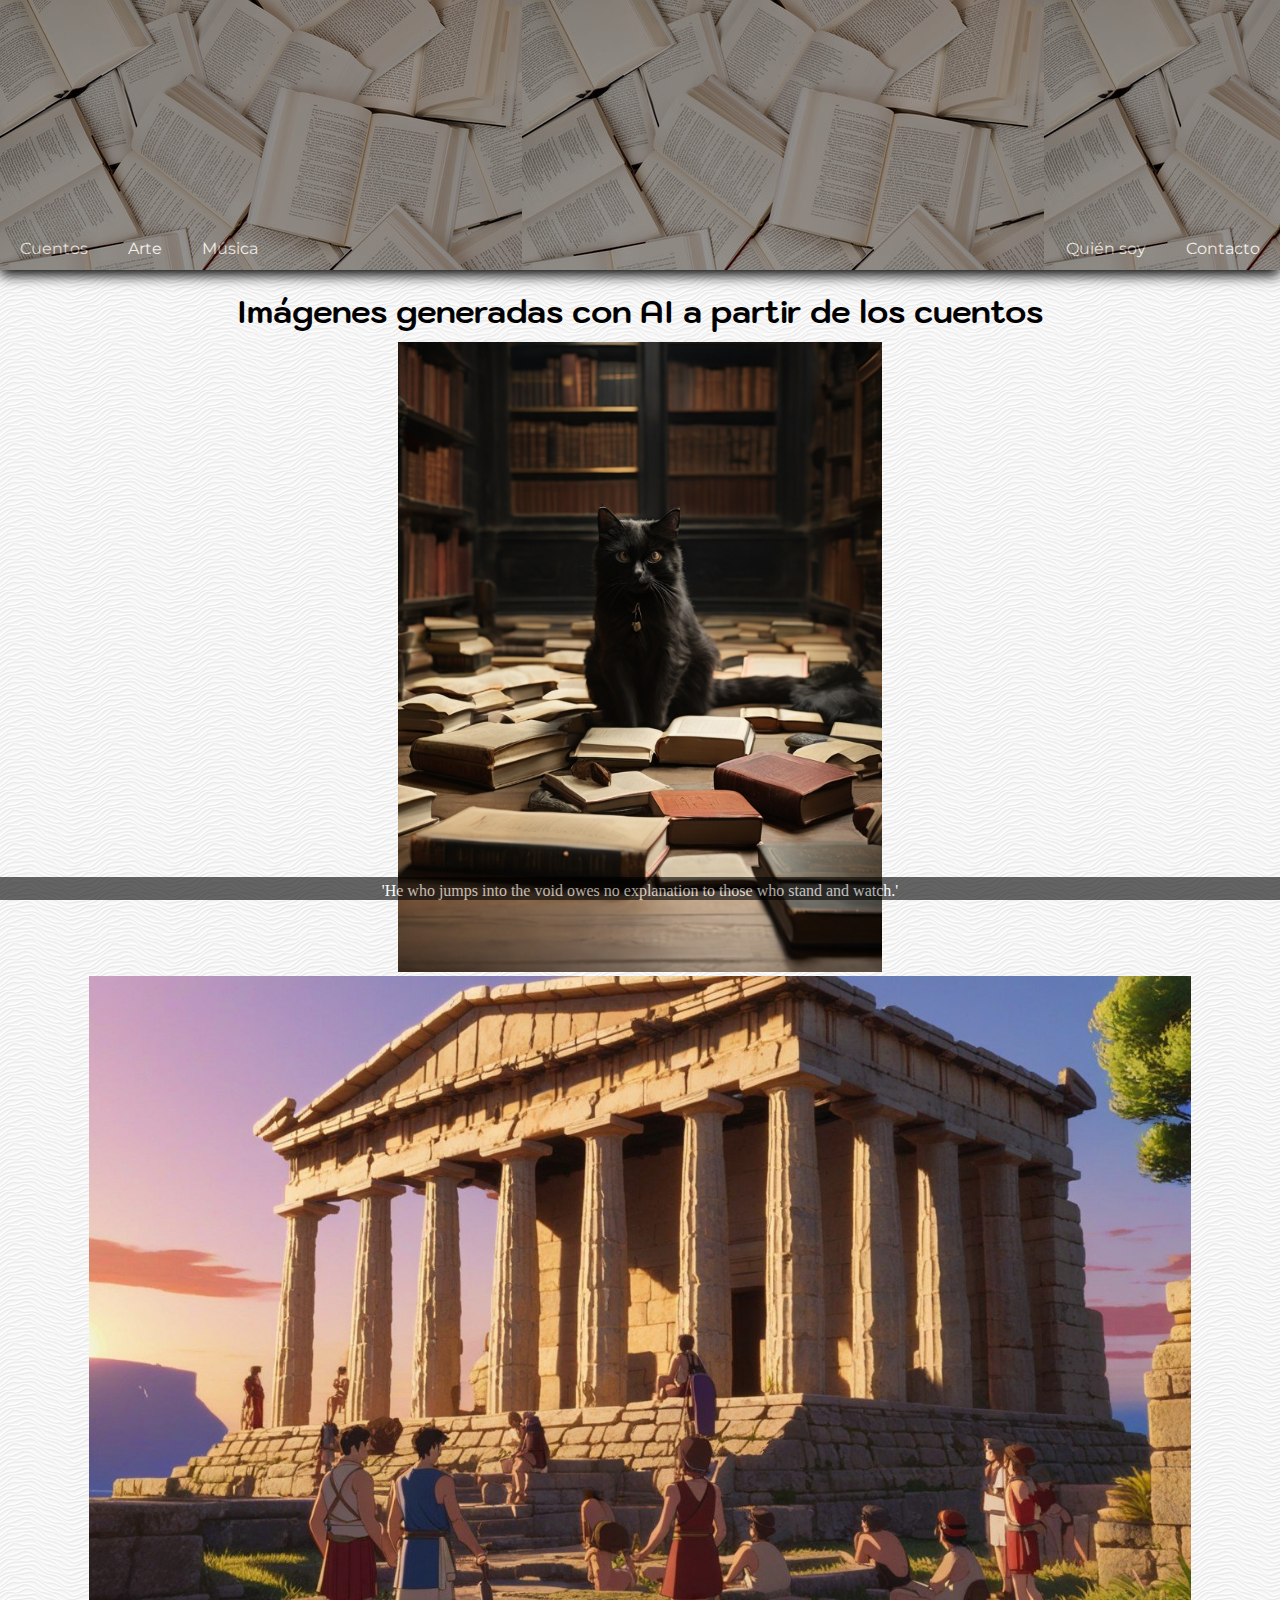
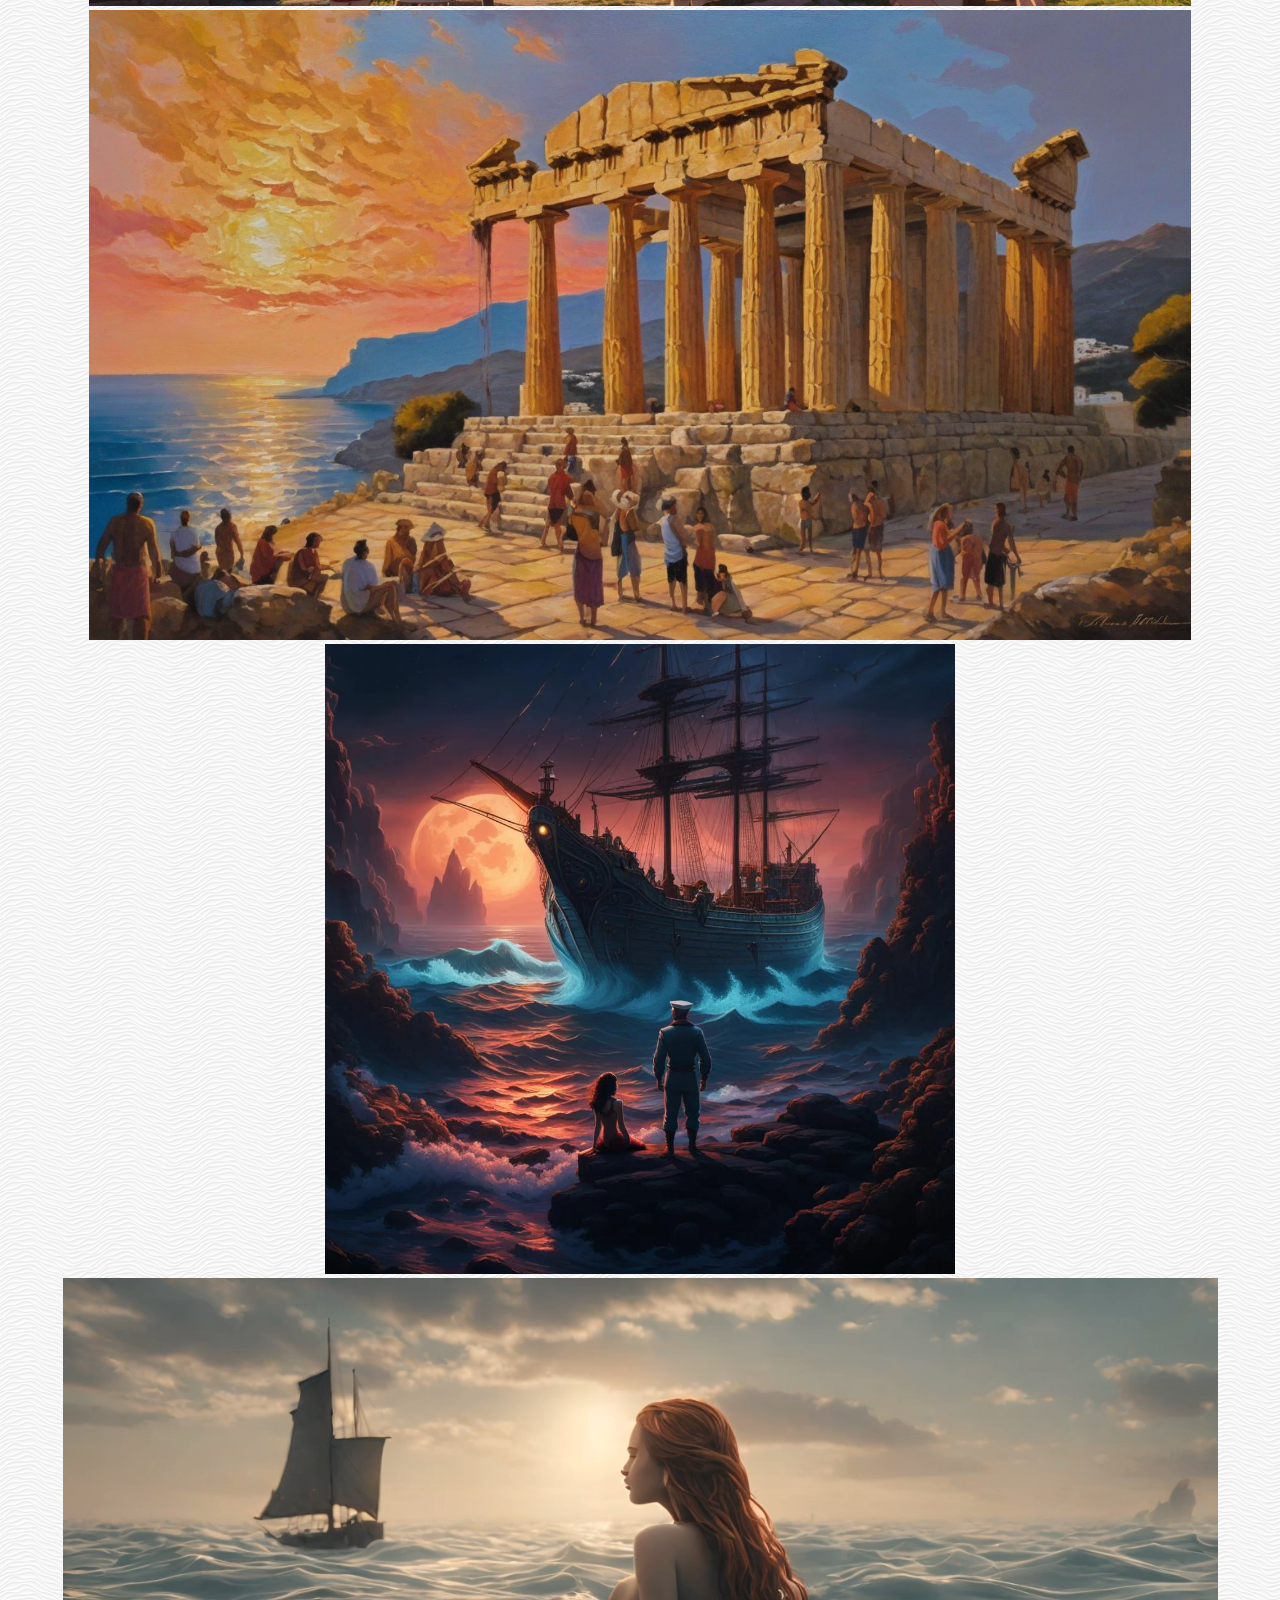
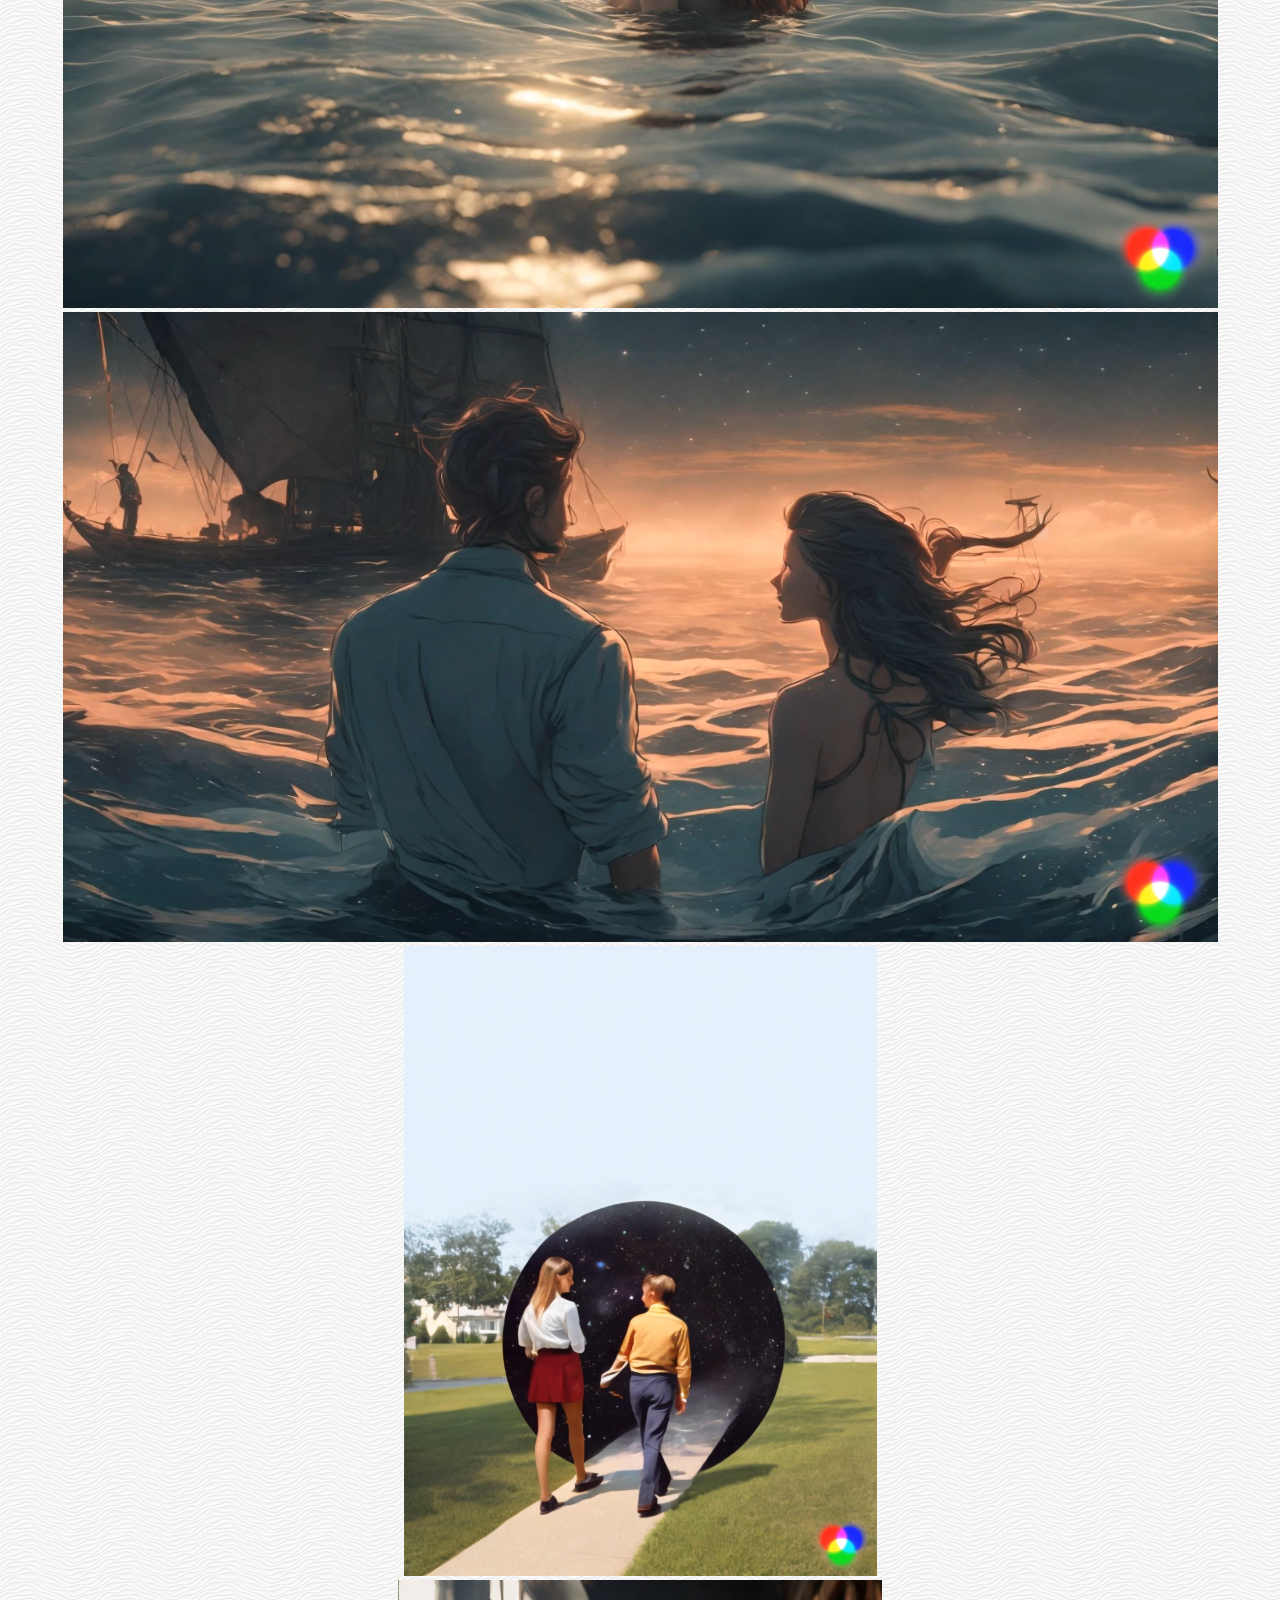
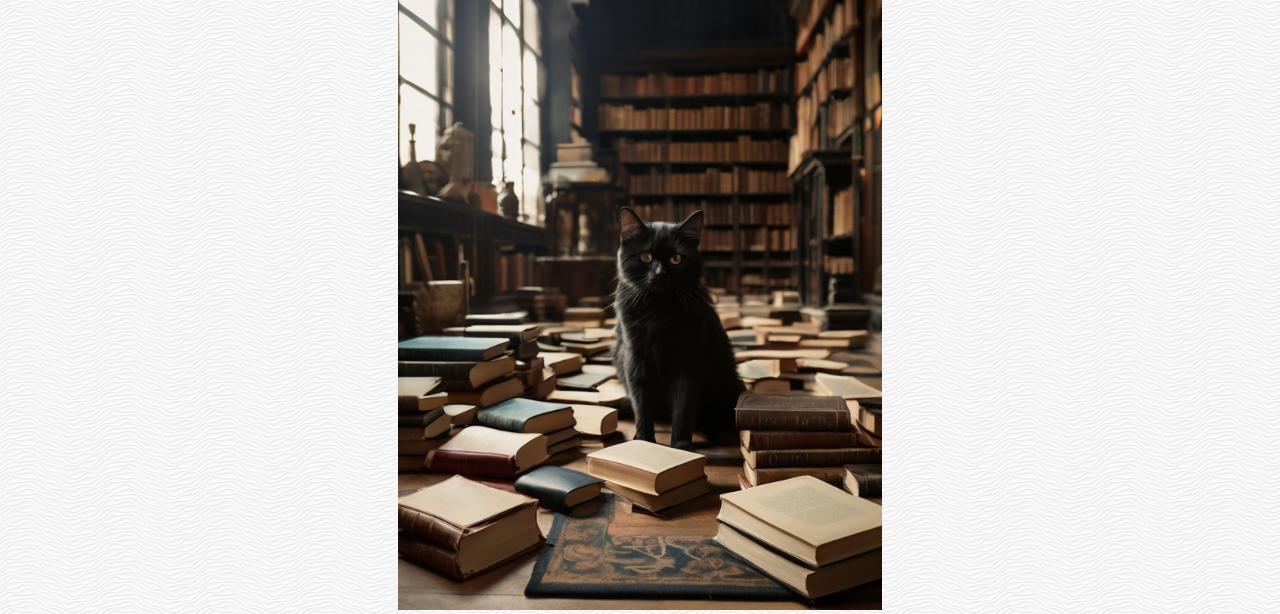
==== secciones/arte.html @ 5c6209a7 "realice correciones de la entrega pasada y sume una seccion al index" ====
<!DOCTYPE html>
<html lang="en">

<head>
    <meta charset="UTF-8">
    <meta name="viewport" content="width=device-width, initial-scale=1.0">
    <!-- Hoja de estilos css -->
    <link rel="stylesheet" href="../css/style.css">
    <title>Robert</title>
</head>

<body>
    <!-- encabezado que contiene una imagen -->
    <header class="header">
        <!-- menu de navegación -->
        <nav class="menu-navegacion">
            <div class="navizq">
                <ul>
                    <li><a href="../index.html">Cuentos</a></li>
                    <li><a href="./arte.html">Arte</a></li>
                    <li><a href="./musica.html">Música</a></li>
                </ul>
            </div>
            <div class="navder">
                <ul>
                    <li><a href="./quien-soy.html">Quién soy</a></li>
                    <li><a href="./contacto.html">Contacto</a></li>
                </ul>
            </div>
        </nav>
    </header>

    <main class="main-content-arte">
        <h1 class="titulo">Imágenes generadas con AI a partir de los cuentos</h1>
        <a href="../IMG/IA imagenes/1ciudadcualq.jpg" target="_blank">
            <img class="arte" src="../multimedia/IA imagenes/1ciudadcualq.jpg" alt="Gato entre libros">
        </a>
        <a href="../multimedia/IA imagenes/Babel (2).jpg" target="_blank">
            <img class="arte" src="../multimedia/IA imagenes/Babel (2).jpg" alt="">
        </a>
        <a href="../multimedia/IA imagenes/babel.jpg" target="_blank">
            <img class="arte" src="../multimedia/IA imagenes/babel.jpg" alt="">
        </a>
        <a href="../multimedia/IA imagenes/Rombos.jpg" target="_blank">
            <img class="arte" src="../multimedia/IA imagenes/Rombos.jpg" alt="">
        </a>
        <a href="../multimedia/IA imagenes/Rombos1.mp4" target="_blank">
            <video class="arte" autoplay loop src="../multimedia/IA imagenes/Rombos1.mp4" alt="">
        </a>
        <a href="../multimedia/IA imagenes/Rombos2.mp4" target="_blank">
            <video autoplay loop class="arte" src="../multimedia/IA imagenes/Rombos2.mp4" alt="">
        </a>
        <a href="../multimedia/IA imagenes/B.mp4" target="_blank">
            <video class="arte" autoplay loop src="../multimedia/IA imagenes/B.mp4" alt="">
        </a>
        <a href="../multimedia/IA imagenes/Una ciudad cualquiera.jpg" target="_blank">
            <img class="arte" src="../multimedia/IA imagenes/Una ciudad cualquiera.jpg" alt="">
        </a>
    </main>
    <!-- footer -->
    <footer class="footer">
        <p>'He who jumps into the void owes no explanation to those who stand and watch.'</p>
    </footer>
</body>

</html>
---- css/style.css ----
@import url("https://fonts.googleapis.com/css2?family=Kodchasan&display=swap");
@import url("https://fonts.googleapis.com/css2?family=Montserrat&family=Poiret+One&display=swap");
* {
  margin: 0;
  padding: 0; }

body {
  background-image: url(../multimedia/white-waves.jpg); }

.header {
  display: flex;
  background-image: url(../multimedia/libros.jpg);
  height: 270px;
  box-shadow: 0px 5px 13px 0px; }

.menu-navegacion {
  display: flex;
  width: 100%;
  flex-direction: row;
  justify-content: space-between;
  background-color: black;
  opacity: 0.4; }

.navizq {
  display: flex;
  align-items: flex-end; }

.navder {
  display: flex;
  align-items: flex-end; }

.navizq ul {
  display: flex;
  align-items: flex-end;
  margin: 0;
  padding: 0; }

.navder ul {
  display: flex;
  align-items: flex-end;
  margin: 0;
  padding: 0; }

li {
  list-style-type: none;
  padding: 10px 20px; }

li:after {
  content: "";
  display: block;
  margin: auto;
  height: 2px;
  width: 0px;
  transition: all .8s; }

li:hover:after {
  background-image: url(../multimedia/white-waves.jpg);
  width: 100%; }

li a {
  font-family: 'Montserrat', sans-serif;
  text-decoration: none;
  color: white; }

.link {
  display: inline-block;
  position: relative;
  width: 100%;
  text-align: right;
  font-family: 'Montserrat', sans-serif;
  font-size: 20px;
  text-decoration: none;
  color: black;
  margin: 10px 5px 0px 0px;
  text-align: center; }

.link:after {
  content: "";
  display: block;
  margin: auto;
  height: 2px;
  width: 0px;
  transition: all .8s; }

.link:hover:after {
  width: 39%;
  background: #333; }

.main-content {
  display: flex;
  margin-top: 15px;
  margin-bottom: 15px;
  width: 100%;
  height: 300px; }

.main-content section {
  display: flex;
  flex-direction: column;
  align-items: center;
  margin: 30px 20px;
  width: 40%;
  height: 40vh;
  color: black;
  border-radius: 20px;
  box-shadow: 0 1px 3px 3px rgba(206, 209, 224, 0.25);
  transition: box-shadow 0.3s ease; }

.main-content section:hover {
  box-shadow: 0 10px 40px 20px rgba(206, 209, 224, 0.4); }

h1,
h2,
h3,
h4 {
  margin-top: 5px;
  margin-bottom: 10px;
  font-family: 'Kodchasan', sans-serif; }

.main-content section p {
  margin-top: 5px;
  color: black;
  padding: 10px;
  font-size: 13px;
  font-family: 'Montserrat', sans-serif;
  text-indent: 5px; }

@media (max-width: 1479px) {
  .main-content section p {
    font-size: 16px; } }

@media (max-width: 1300px) {
  .main-content section p {
    font-size: 13px; } }

@media (max-width: 839px) {
  li a {
    padding: 10px; }
  .main-content {
    flex-wrap: wrap;
    justify-content: center; }
  .main-content section {
    width: 100vw;
    height: 50vh; }
  .main-content section p {
    font-size: 20px; } }

@media (max-width: 630px) {
  .menu-navegacion {
    height: 80px;
    flex-direction: column;
    align-items: center; }
  .main-content {
    margin-bottom: 50px; }
  .main-content section {
    margin-top: 50px; }
  .main-content section p {
    height: 80vh;
    font-size: 16px; }
  .main-content section a {
    margin-bottom: 50px; } }

.main-content-arte {
  display: flex;
  margin-top: 15px;
  margin-bottom: 15px;
  width: 100%;
  height: 300px;
  flex-direction: column;
  align-items: center; }

.arte {
  height: 70vh; }

@media (max-width: 1039px) {
  h1 {
    font-size: 18px; }
  .main-content-arte .arte {
    height: 500px;
    overflow: hidden; } }

@media (max-width: 913px) {
  .main-content-arte .arte {
    height: 400px; } }

@media (max-width: 732px) {
  .main-content-arte .titulo {
    font-size: 13px; }
  .main-content-arte .arte {
    height: 300px;
    overflow: hidden; } }

@media (max-width: 630px) {
  .main-content-arte .arte {
    height: 270px;
    overflow: hidden; } }

@media (max-width: 500px) {
  .main-content-arte .arte {
    height: 230px;
    overflow: auto; } }

.main-musica {
  display: flex;
  width: 100%;
  align-items: center; }

.pmusica {
  color: black;
  padding: 10px;
  font-size: 18px;
  font-family: 'Montserrat', sans-serif;
  text-indent: 5px;
  text-align: center;
  width: 40%; }

.main-qs {
  display: flex; }

.main-qs .col .descripcion {
  color: black;
  padding: 10px;
  font-size: 22px;
  font-family: 'Montserrat', sans-serif;
  text-indent: 5px;
  margin-top: 60px;
  text-align: center; }

.main-qs .col .imgqs {
  height: 350px; }

.main-contacto {
  display: flex;
  flex-direction: row;
  justify-content: space-around; }

form {
  margin-top: 40px;
  width: 60%;
  text-align: center; }

.p-contacto {
  width: 40%;
  margin-top: 69px; }

.footer {
  margin-top: 10px;
  background-color: black;
  opacity: 0.6;
  color: white;
  position: fixed;
  bottom: 0;
  width: 100%; }

.footer p {
  text-align: center;
  padding-top: 5px;
  margin-bottom: 0; }
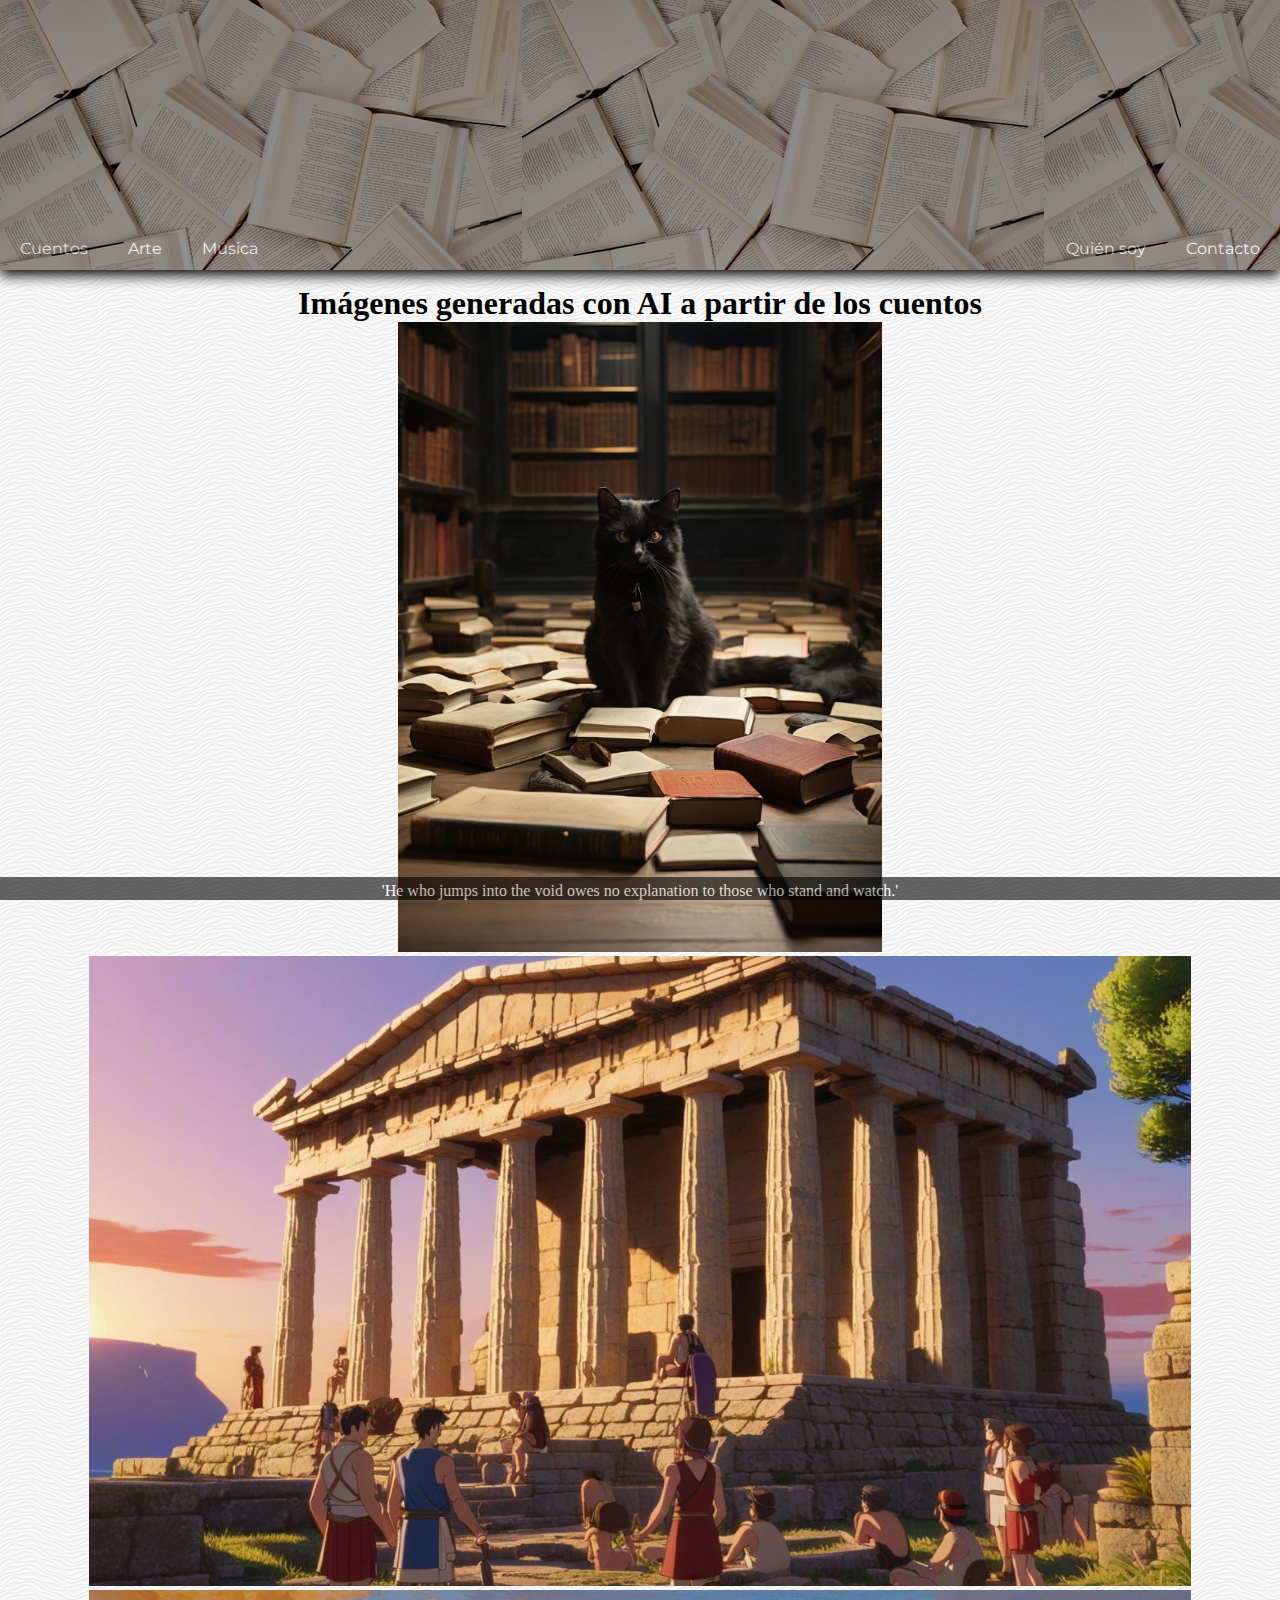
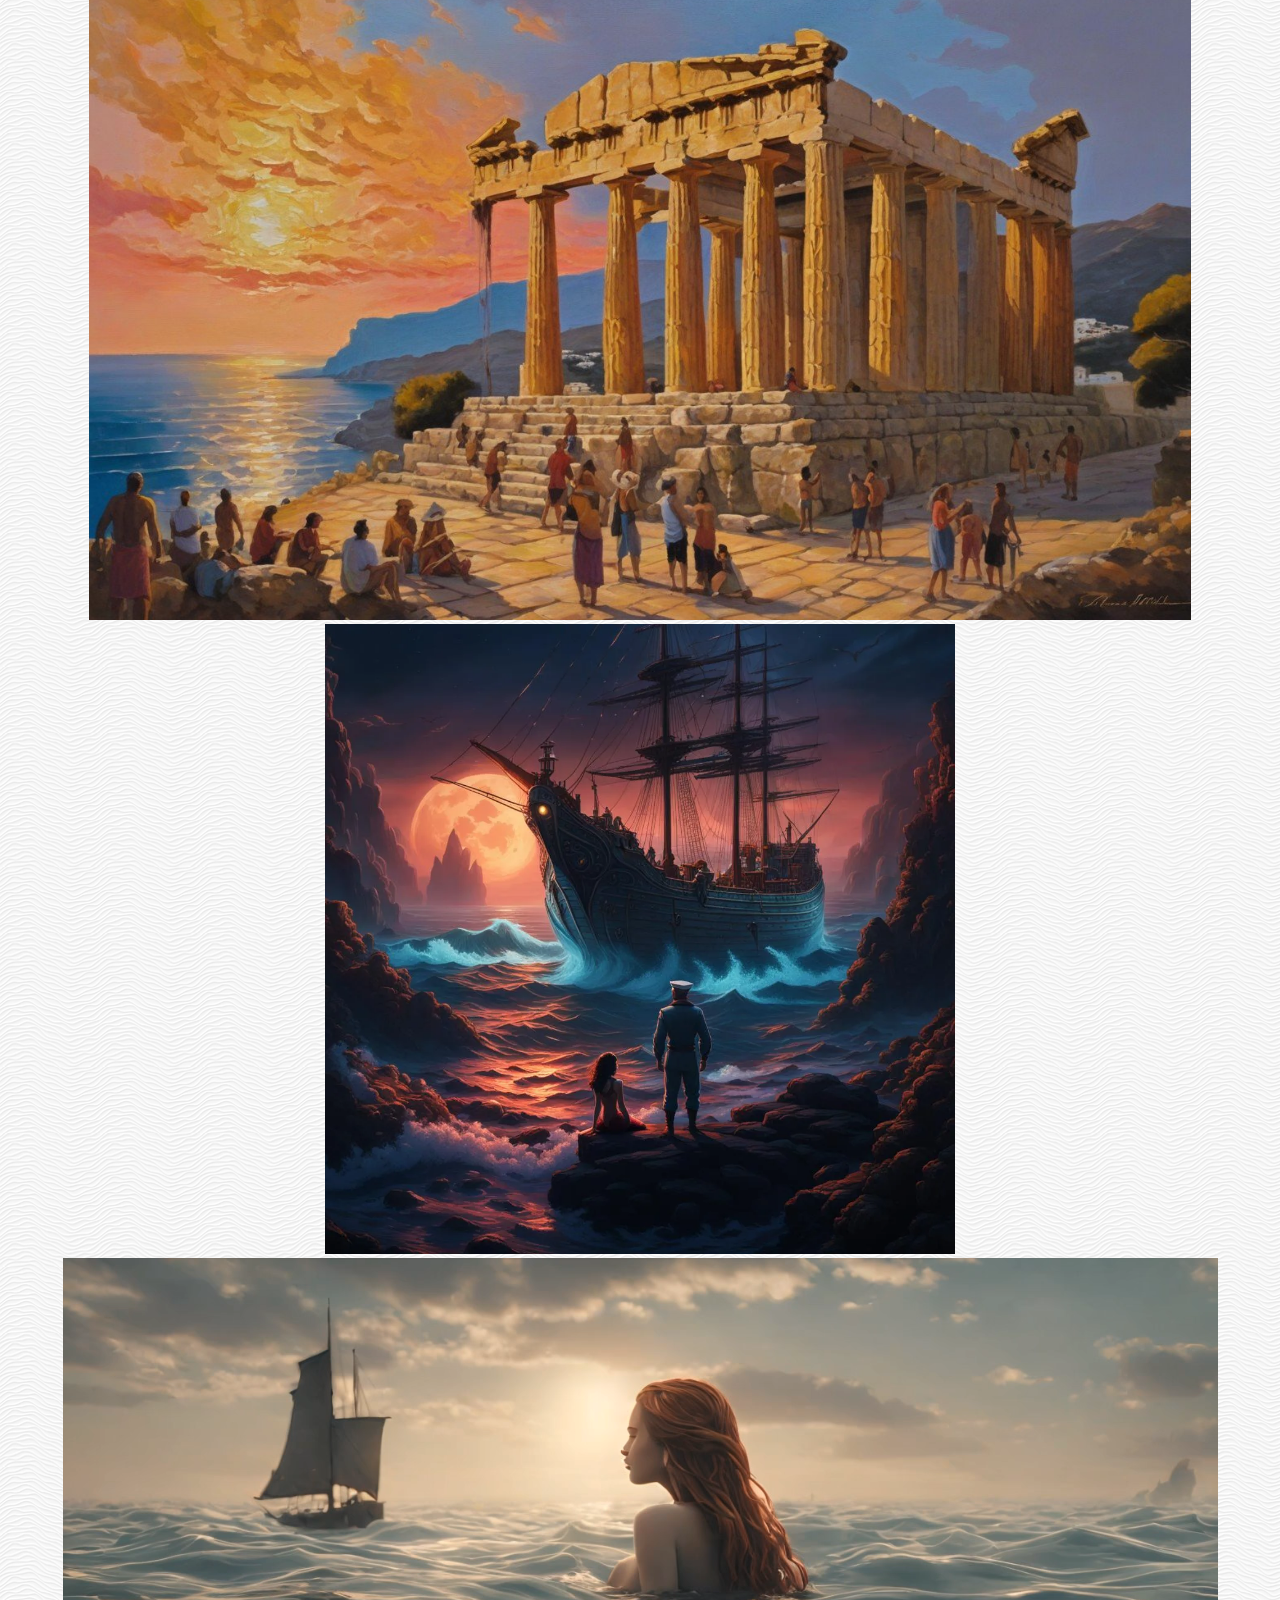
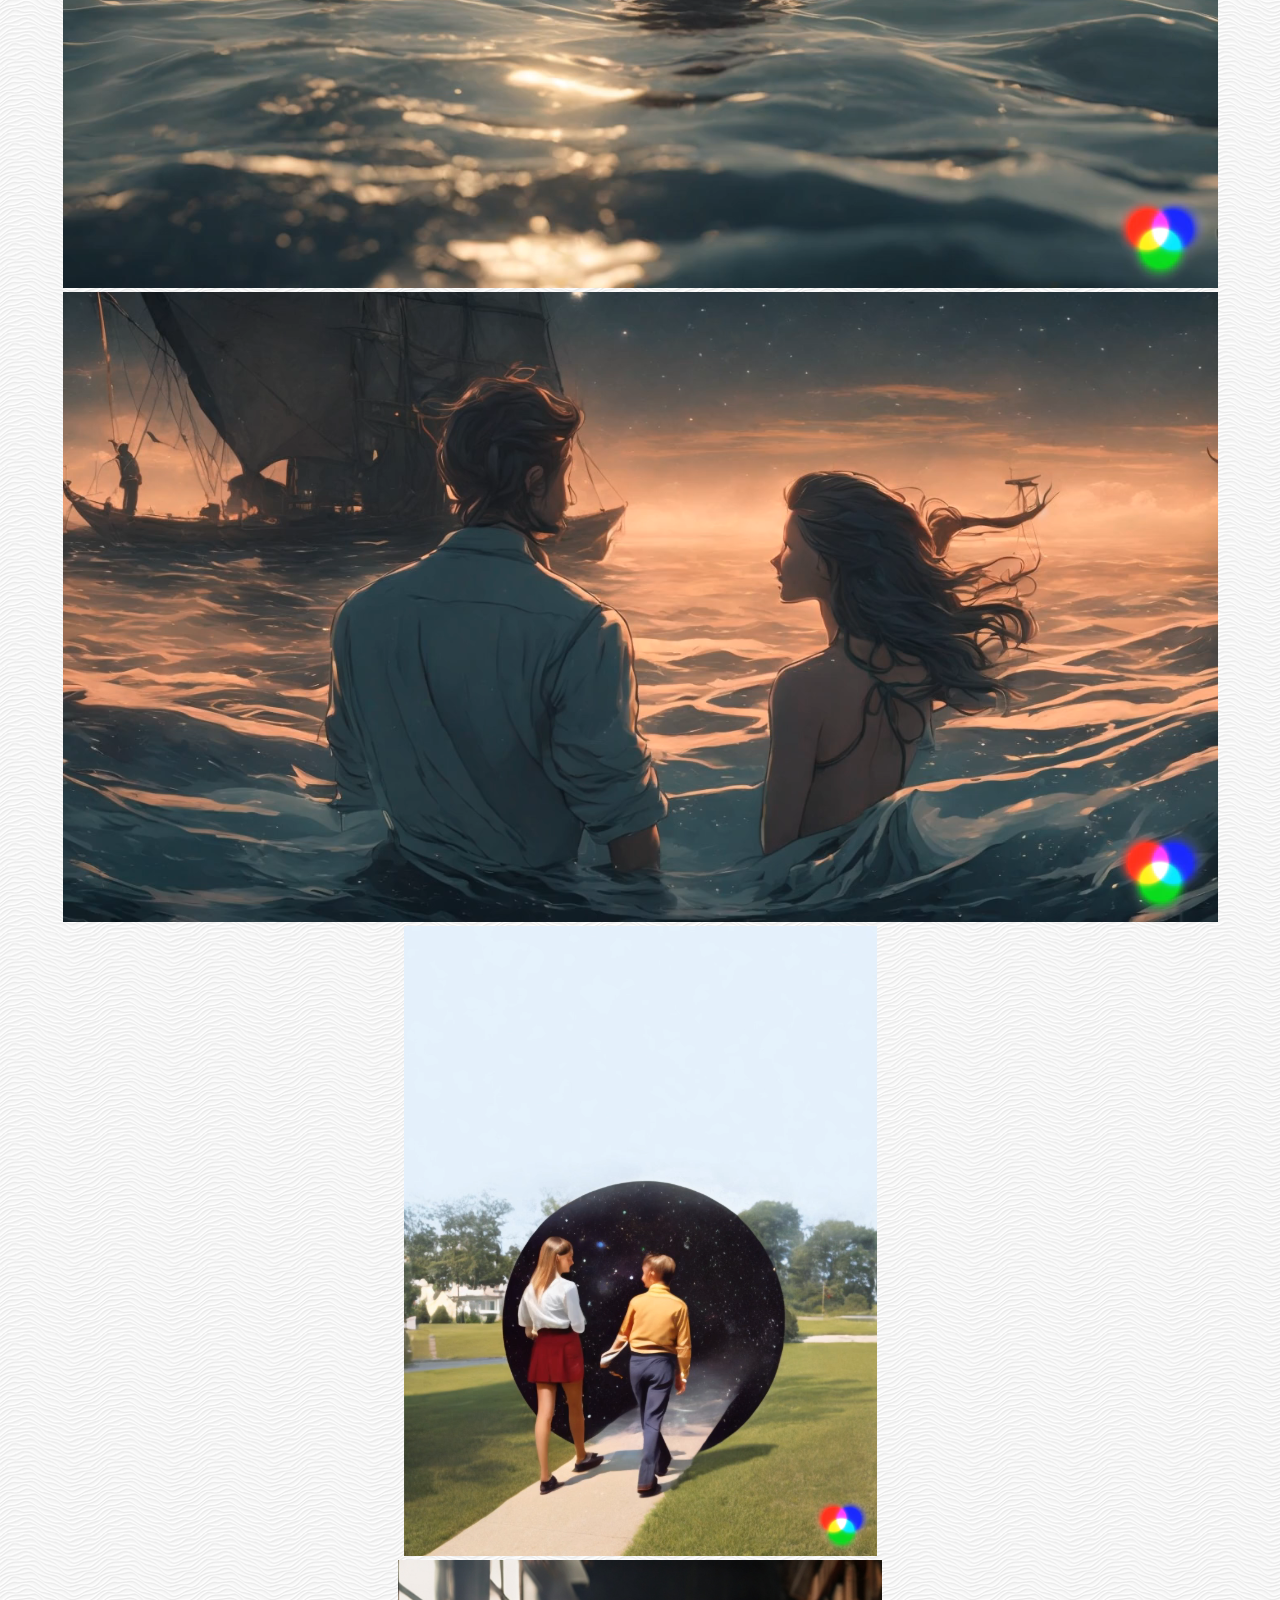
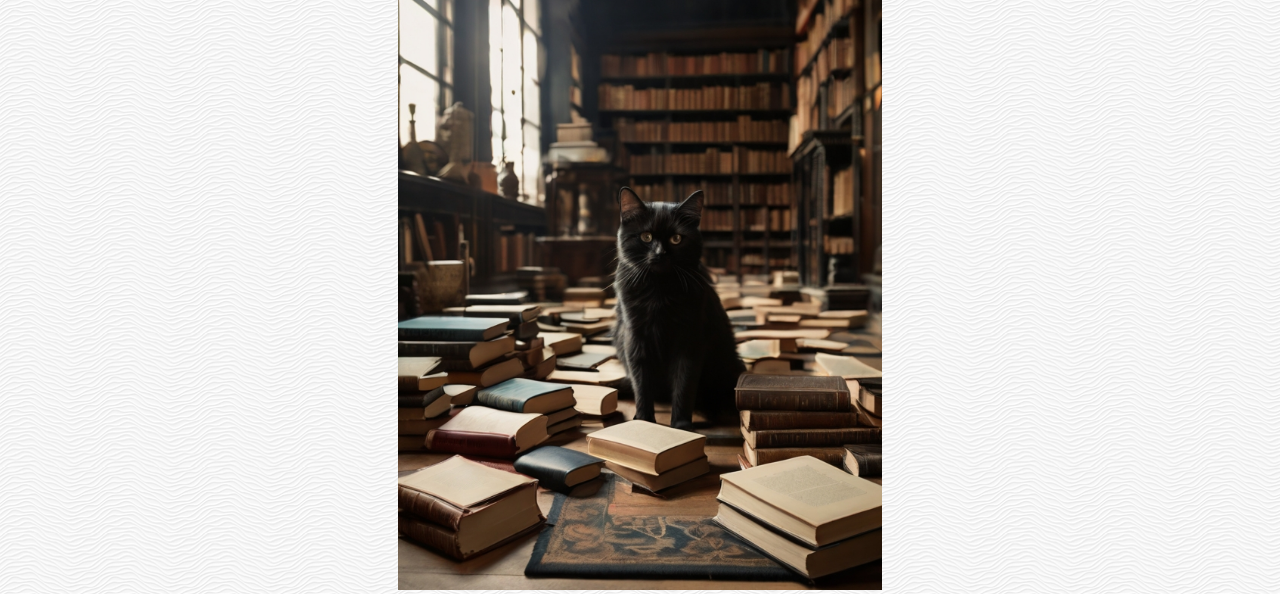
==== commit 5ec7d9c8: "agregué favicon y cambie titulo" ====
--- a/secciones/arte.html
+++ b/secciones/arte.html
@@ -6,7 +6,7 @@
     <meta name="viewport" content="width=device-width, initial-scale=1.0">
     <!-- Hoja de estilos css -->
     <link rel="stylesheet" href="../css/style.css">
-    <title>Robert</title>
+    <title>Realismo onírico</title>
 </head>
 
 <body>
--- a/css/style.css
+++ b/css/style.css
@@ -1,246 +1,86 @@
+@charset "UTF-8";
 @import url("https://fonts.googleapis.com/css2?family=Kodchasan&display=swap");
 @import url("https://fonts.googleapis.com/css2?family=Montserrat&family=Poiret+One&display=swap");
+.titles, .main-content section h1, .main-content section h2, .main-content section h4, .main-content section h3 {
+  margin-top: 5px;
+  margin-bottom: 10px;
+  font-family: "Kodchasan", sans-serif; }
+
+.flex, .main-content section, .main-content-arte, .main-musica, .main-contacto {
+  display: flex;
+  flex-direction: column;
+  align-items: center; }
+
+@keyframes sueño {
+  0% {
+    transform: scale(1);
+    color: black; }
+  25% {
+    transform: scale(1.2);
+    color: #656363; }
+  50% {
+    transform: scale(1.3);
+    color: #fffdfd; }
+  75% {
+    transform: scale(1.2);
+    color: #656363; }
+  100% {
+    transform: scale(1);
+    color: black; } }
+
 * {
   margin: 0;
   padding: 0; }
 
-body {
-  background-image: url(../multimedia/white-waves.jpg); }
-
 .header {
   display: flex;
   background-image: url(../multimedia/libros.jpg);
-  height: 270px;
   box-shadow: 0px 5px 13px 0px; }
-
-.menu-navegacion {
-  display: flex;
-  width: 100%;
-  flex-direction: row;
-  justify-content: space-between;
-  background-color: black;
-  opacity: 0.4; }
-
-.navizq {
-  display: flex;
-  align-items: flex-end; }
-
-.navder {
-  display: flex;
-  align-items: flex-end; }
-
-.navizq ul {
-  display: flex;
-  align-items: flex-end;
-  margin: 0;
-  padding: 0; }
-
-.navder ul {
-  display: flex;
-  align-items: flex-end;
-  margin: 0;
-  padding: 0; }
-
-li {
-  list-style-type: none;
-  padding: 10px 20px; }
-
-li:after {
-  content: "";
-  display: block;
-  margin: auto;
-  height: 2px;
-  width: 0px;
-  transition: all .8s; }
-
-li:hover:after {
-  background-image: url(../multimedia/white-waves.jpg);
-  width: 100%; }
-
-li a {
-  font-family: 'Montserrat', sans-serif;
-  text-decoration: none;
-  color: white; }
-
-.link {
-  display: inline-block;
-  position: relative;
-  width: 100%;
-  text-align: right;
-  font-family: 'Montserrat', sans-serif;
-  font-size: 20px;
-  text-decoration: none;
-  color: black;
-  margin: 10px 5px 0px 0px;
-  text-align: center; }
-
-.link:after {
-  content: "";
-  display: block;
-  margin: auto;
-  height: 2px;
-  width: 0px;
-  transition: all .8s; }
-
-.link:hover:after {
-  width: 39%;
-  background: #333; }
-
-.main-content {
-  display: flex;
-  margin-top: 15px;
-  margin-bottom: 15px;
-  width: 100%;
-  height: 300px; }
-
-.main-content section {
-  display: flex;
-  flex-direction: column;
-  align-items: center;
-  margin: 30px 20px;
-  width: 40%;
-  height: 40vh;
-  color: black;
-  border-radius: 20px;
-  box-shadow: 0 1px 3px 3px rgba(206, 209, 224, 0.25);
-  transition: box-shadow 0.3s ease; }
-
-.main-content section:hover {
-  box-shadow: 0 10px 40px 20px rgba(206, 209, 224, 0.4); }
-
-h1,
-h2,
-h3,
-h4 {
-  margin-top: 5px;
-  margin-bottom: 10px;
-  font-family: 'Kodchasan', sans-serif; }
-
-.main-content section p {
-  margin-top: 5px;
-  color: black;
-  padding: 10px;
-  font-size: 13px;
-  font-family: 'Montserrat', sans-serif;
-  text-indent: 5px; }
-
-@media (max-width: 1479px) {
-  .main-content section p {
-    font-size: 16px; } }
-
-@media (max-width: 1300px) {
-  .main-content section p {
-    font-size: 13px; } }
-
-@media (max-width: 839px) {
-  li a {
-    padding: 10px; }
-  .main-content {
-    flex-wrap: wrap;
-    justify-content: center; }
-  .main-content section {
-    width: 100vw;
-    height: 50vh; }
-  .main-content section p {
-    font-size: 20px; } }
+  .header .menu-navegacion {
+    display: flex;
+    width: 100%;
+    flex-direction: row;
+    justify-content: space-between;
+    background-color: black;
+    opacity: 0.4;
+    height: 270px; }
+    .header .menu-navegacion .navizq,
+    .header .menu-navegacion .navder {
+      display: flex;
+      align-items: flex-end; }
+      .header .menu-navegacion .navizq ul,
+      .header .menu-navegacion .navder ul {
+        display: flex;
+        align-items: flex-end;
+        margin: 0;
+        padding: 0; }
+        .header .menu-navegacion .navizq ul li,
+        .header .menu-navegacion .navder ul li {
+          list-style-type: none;
+          padding: 10px 20px; }
+          .header .menu-navegacion .navizq ul li:after,
+          .header .menu-navegacion .navder ul li:after {
+            content: "";
+            display: block;
+            margin: auto;
+            height: 2px;
+            width: 0px;
+            transition: all .8s; }
+          .header .menu-navegacion .navizq ul li:hover:after,
+          .header .menu-navegacion .navder ul li:hover:after {
+            background-image: url(../multimedia/white-waves.jpg);
+            width: 100%; }
+          .header .menu-navegacion .navizq ul li a,
+          .header .menu-navegacion .navder ul li a {
+            font-family: "Montserrat", sans-serif;
+            text-decoration: none;
+            color: white; }
 
 @media (max-width: 630px) {
-  .menu-navegacion {
+  .header .menu-navegacion {
     height: 80px;
     flex-direction: column;
-    align-items: center; }
-  .main-content {
-    margin-bottom: 50px; }
-  .main-content section {
-    margin-top: 50px; }
-  .main-content section p {
-    height: 80vh;
-    font-size: 16px; }
-  .main-content section a {
-    margin-bottom: 50px; } }
-
-.main-content-arte {
-  display: flex;
-  margin-top: 15px;
-  margin-bottom: 15px;
-  width: 100%;
-  height: 300px;
-  flex-direction: column;
-  align-items: center; }
-
-.arte {
-  height: 70vh; }
-
-@media (max-width: 1039px) {
-  h1 {
-    font-size: 18px; }
-  .main-content-arte .arte {
-    height: 500px;
-    overflow: hidden; } }
-
-@media (max-width: 913px) {
-  .main-content-arte .arte {
-    height: 400px; } }
-
-@media (max-width: 732px) {
-  .main-content-arte .titulo {
-    font-size: 13px; }
-  .main-content-arte .arte {
-    height: 300px;
-    overflow: hidden; } }
-
-@media (max-width: 630px) {
-  .main-content-arte .arte {
-    height: 270px;
-    overflow: hidden; } }
-
-@media (max-width: 500px) {
-  .main-content-arte .arte {
-    height: 230px;
-    overflow: auto; } }
-
-.main-musica {
-  display: flex;
-  width: 100%;
-  align-items: center; }
-
-.pmusica {
-  color: black;
-  padding: 10px;
-  font-size: 18px;
-  font-family: 'Montserrat', sans-serif;
-  text-indent: 5px;
-  text-align: center;
-  width: 40%; }
-
-.main-qs {
-  display: flex; }
-
-.main-qs .col .descripcion {
-  color: black;
-  padding: 10px;
-  font-size: 22px;
-  font-family: 'Montserrat', sans-serif;
-  text-indent: 5px;
-  margin-top: 60px;
-  text-align: center; }
-
-.main-qs .col .imgqs {
-  height: 350px; }
-
-.main-contacto {
-  display: flex;
-  flex-direction: row;
-  justify-content: space-around; }
-
-form {
-  margin-top: 40px;
-  width: 60%;
-  text-align: center; }
-
-.p-contacto {
-  width: 40%;
-  margin-top: 69px; }
+    align-items: center; } }
 
 .footer {
   margin-top: 10px;
@@ -250,8 +90,195 @@
   position: fixed;
   bottom: 0;
   width: 100%; }
-
-.footer p {
-  text-align: center;
-  padding-top: 5px;
-  margin-bottom: 0; }
+  .footer p {
+    text-align: center;
+    padding-top: 5px;
+    margin-bottom: 0; }
+
+@media (max-width: 639px) {
+  .footer {
+    opacity: 0.8; } }
+
+body {
+  background-image: url(../multimedia/white-waves.jpg); }
+
+.main-content {
+  display: flex;
+  margin-top: 15px;
+  margin-bottom: 15px;
+  width: 100%;
+  height: 300px; }
+  .main-content section {
+    justify-content: center;
+    margin: 30px 20px;
+    width: 40%;
+    height: 40vh;
+    color: black;
+    border-radius: 20px;
+    box-shadow: 0 1px 3px 3px rgba(206, 209, 224, 0.25);
+    transition: box-shadow 0.3s ease; }
+    .main-content section p {
+      margin-top: 5px;
+      color: black;
+      padding: 10px;
+      font-size: 13px;
+      font-family: "Montserrat", sans-serif;
+      text-indent: 5px; }
+    .main-content section h3 {
+      animation-name: sueño;
+      animation-duration: 4s;
+      animation-iteration-count: infinite;
+      animation-timing-function: ease-in-out; }
+    .main-content section:hover {
+      box-shadow: 0 10px 40px 20px rgba(206, 209, 224, 0.4); }
+
+@media (max-width: 1479px) {
+  .main-content {
+    display: flex;
+    flex-wrap: wrap;
+    justify-content: space-around; }
+    .main-content section p {
+      font-size: 16px; } }
+
+@media (max-width: 1300px) {
+  .main-content section p {
+    font-size: 13px; } }
+
+@media (max-width: 839px) {
+  .menu-navegacion .navizq ul li a,
+  .menu-navegacion .navder ul li a {
+    padding: 10px; }
+  .main-content {
+    flex-wrap: wrap;
+    justify-content: center; }
+    .main-content section {
+      width: 100vw;
+      height: 50vh; }
+      .main-content section p {
+        font-size: 20px; } }
+
+@media (max-width: 630px) {
+  .header .menu-navegacion {
+    height: 80px;
+    flex-direction: column;
+    align-items: center; }
+  .main-content {
+    margin-bottom: 50px; }
+    .main-content section {
+      margin-top: 50px; }
+      .main-content section p {
+        height: 80vh;
+        font-size: 16px; }
+      .main-content section a {
+        margin-bottom: 50px; } }
+
+.main-content-arte {
+  margin-top: 15px;
+  margin-bottom: 15px;
+  width: 100%;
+  height: 300px;
+  height: 100vh; }
+  .main-content-arte .arte {
+    height: 70vh; }
+
+@media (max-width: 1039px) {
+  .main-content-arte h1 {
+    font-family: "Kodchasan", sans-serif;
+    font-size: 18px; }
+  .main-content-arte a .arte {
+    height: 500px;
+    max-width: 80vw; } }
+
+@media (max-width: 913px) {
+  .main-content-arte .arte {
+    height: 300px; } }
+
+@media (max-width: 750px) {
+  .main-content-arte .titulo {
+    font-size: 13px; }
+  .main-content-arte a .arte {
+    height: 250px; } }
+
+.main-musica {
+  margin: 20px; }
+  .main-musica iframe {
+    width: 80%;
+    height: 400px; }
+  .main-musica .pmusica {
+    color: black;
+    padding: 10px;
+    font-size: 18px;
+    font-family: "Montserrat", sans-serif;
+    text-indent: 5px;
+    text-align: center;
+    margin-top: 20px; }
+
+@media (max-width: 627px) {
+  .main-musica .pmusica {
+    margin-top: 39px; }
+  .main-musica iframe {
+    height: 400px; } }
+
+@media (max-width: 439px) {
+  .main-musica .pmusica {
+    margin-top: 23px; } }
+
+.main-qs {
+  display: flex; }
+  .main-qs .col {
+    margin-top: 100px; }
+    .main-qs .col .descripcion {
+      color: black;
+      padding: 10px;
+      font-size: 22px;
+      font-family: "Montserrat", sans-serif;
+      text-indent: 5px;
+      margin-top: 60px;
+      text-align: center; }
+    .main-qs .col .imgqs {
+      height: 350px; }
+
+@media (max-width: 913px) {
+  .main-qs {
+    flex-wrap: wrap;
+    justify-content: center; }
+    .main-qs .col {
+      margin-top: 20px; }
+      .main-qs .col .descripcion {
+        margin-top: 10px; } }
+
+.main-contacto .p-contacto {
+  font-family: "Montserrat", sans-serif;
+  width: 40%;
+  margin-top: 69px; }
+
+.main-contacto form {
+  margin-top: 40px;
+  width: 60%;
+  text-align: center; }
+  .main-contacto form .mb-3 .form-control {
+    text-align: center; }
+    .main-contacto form .mb-3 .form-control:focus {
+      transform: scale(1.05); }
+
+.link {
+  display: inline-block;
+  position: relative;
+  width: 100%;
+  text-align: right;
+  font-family: "Montserrat", sans-serif;
+  font-size: 20px;
+  text-decoration: none;
+  color: black;
+  margin: 10px 5px 0px 0px;
+  text-align: center; }
+  .link:after {
+    content: "";
+    display: block;
+    margin: auto;
+    height: 2px;
+    width: 0px;
+    transition: all .8s; }
+  .link:hover:after {
+    width: 39%;
+    background: #2f2f2f; }
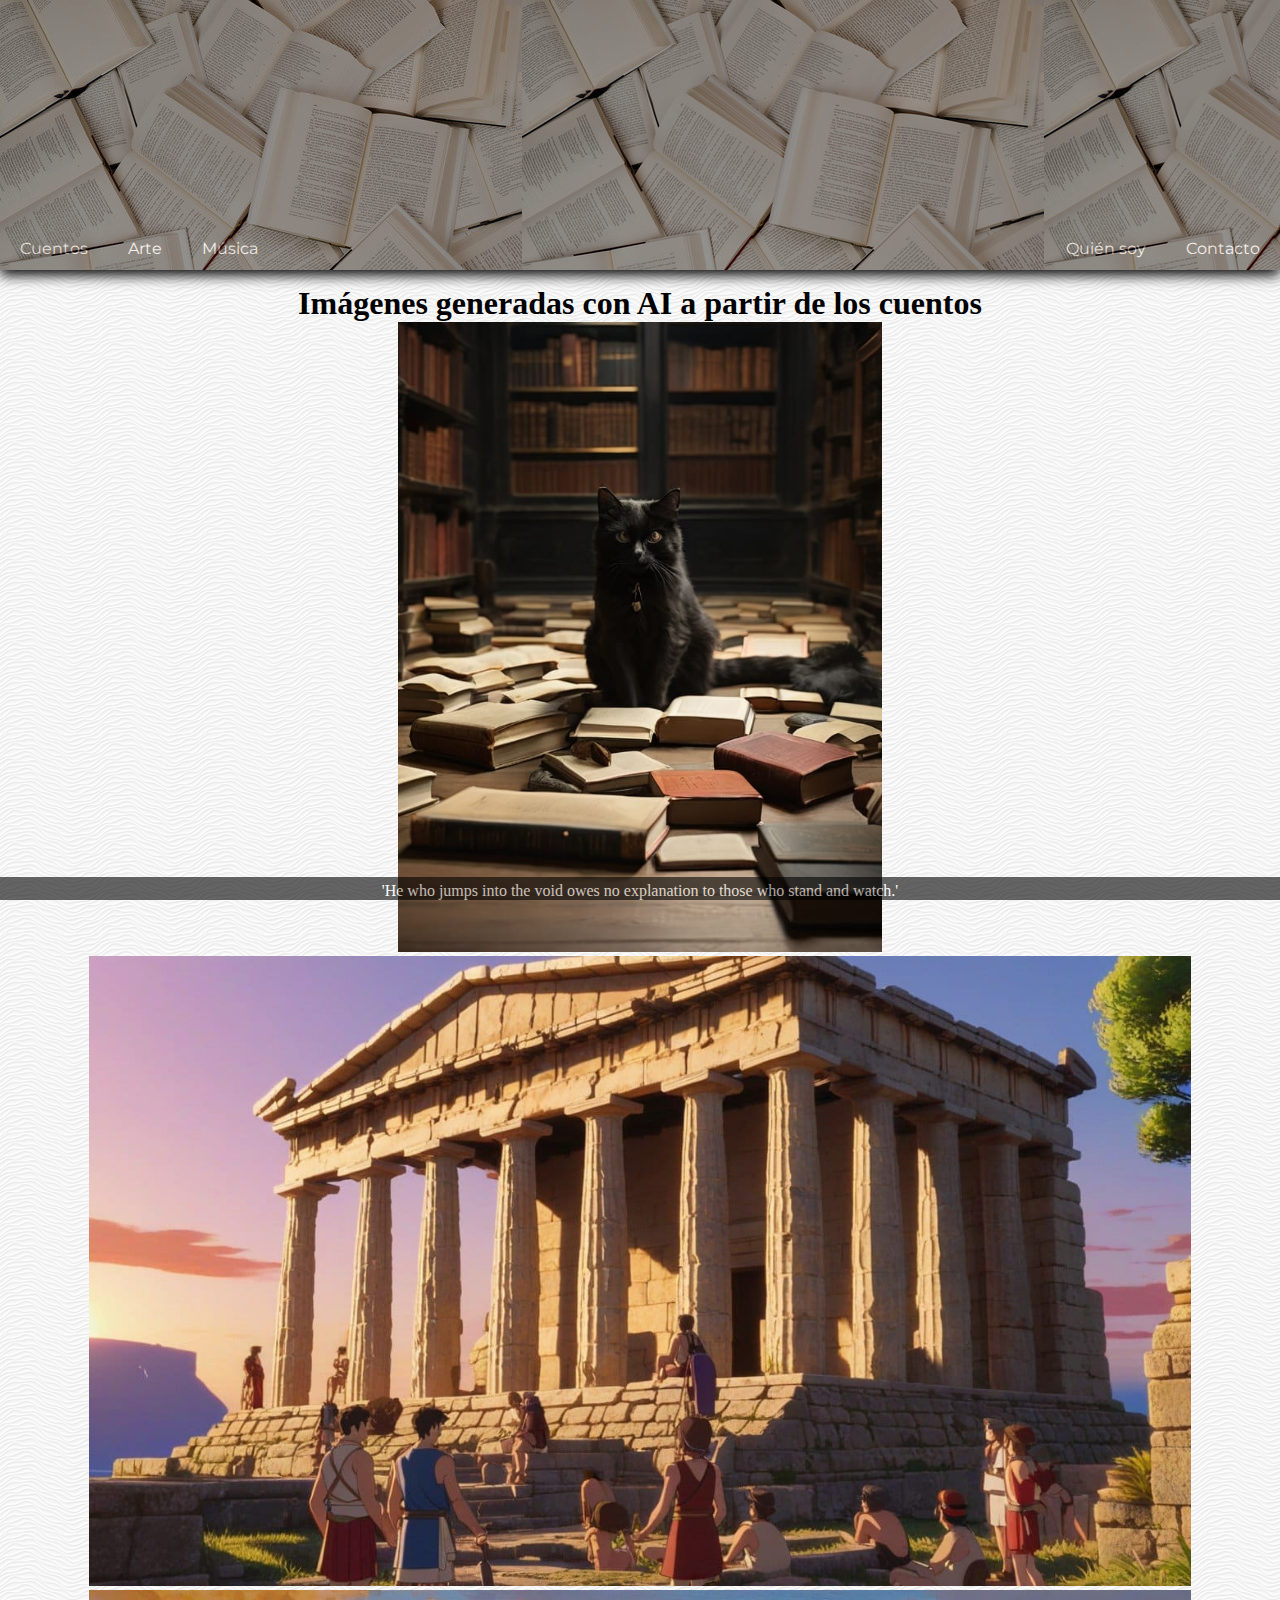
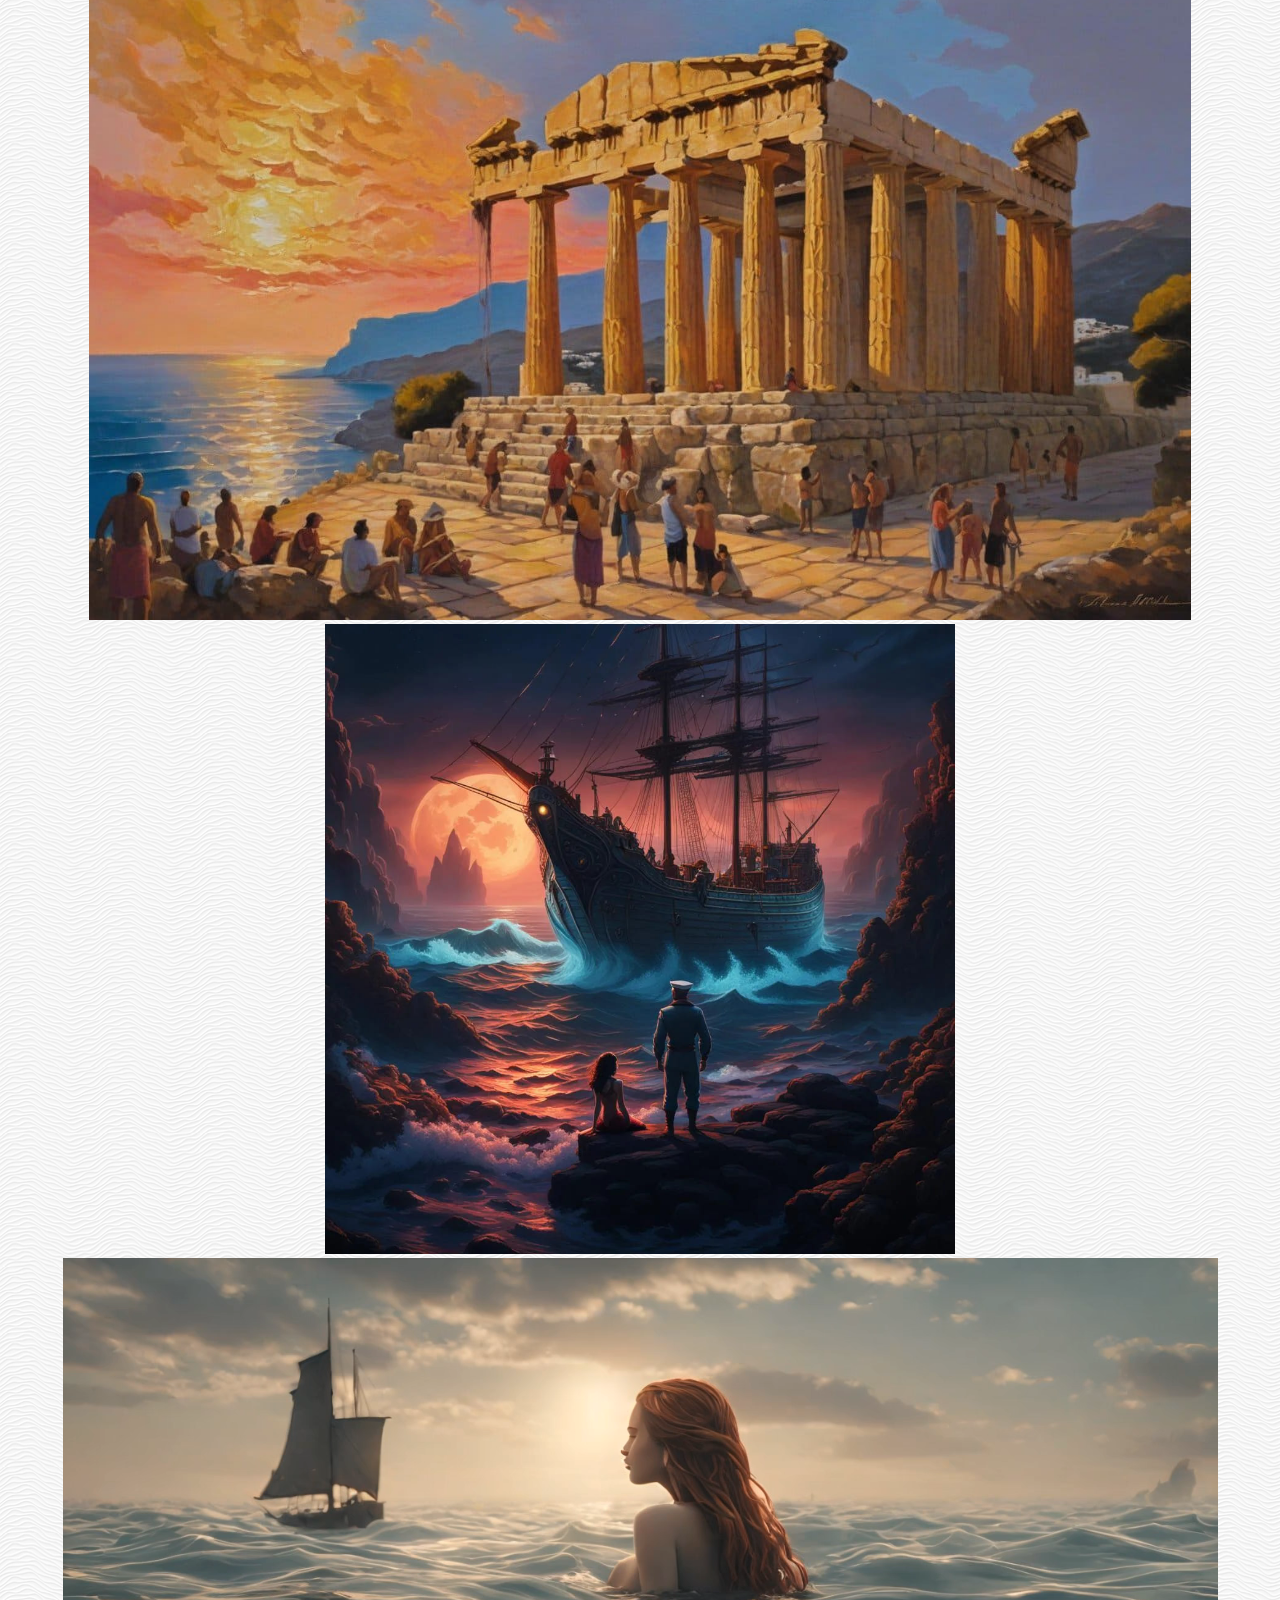
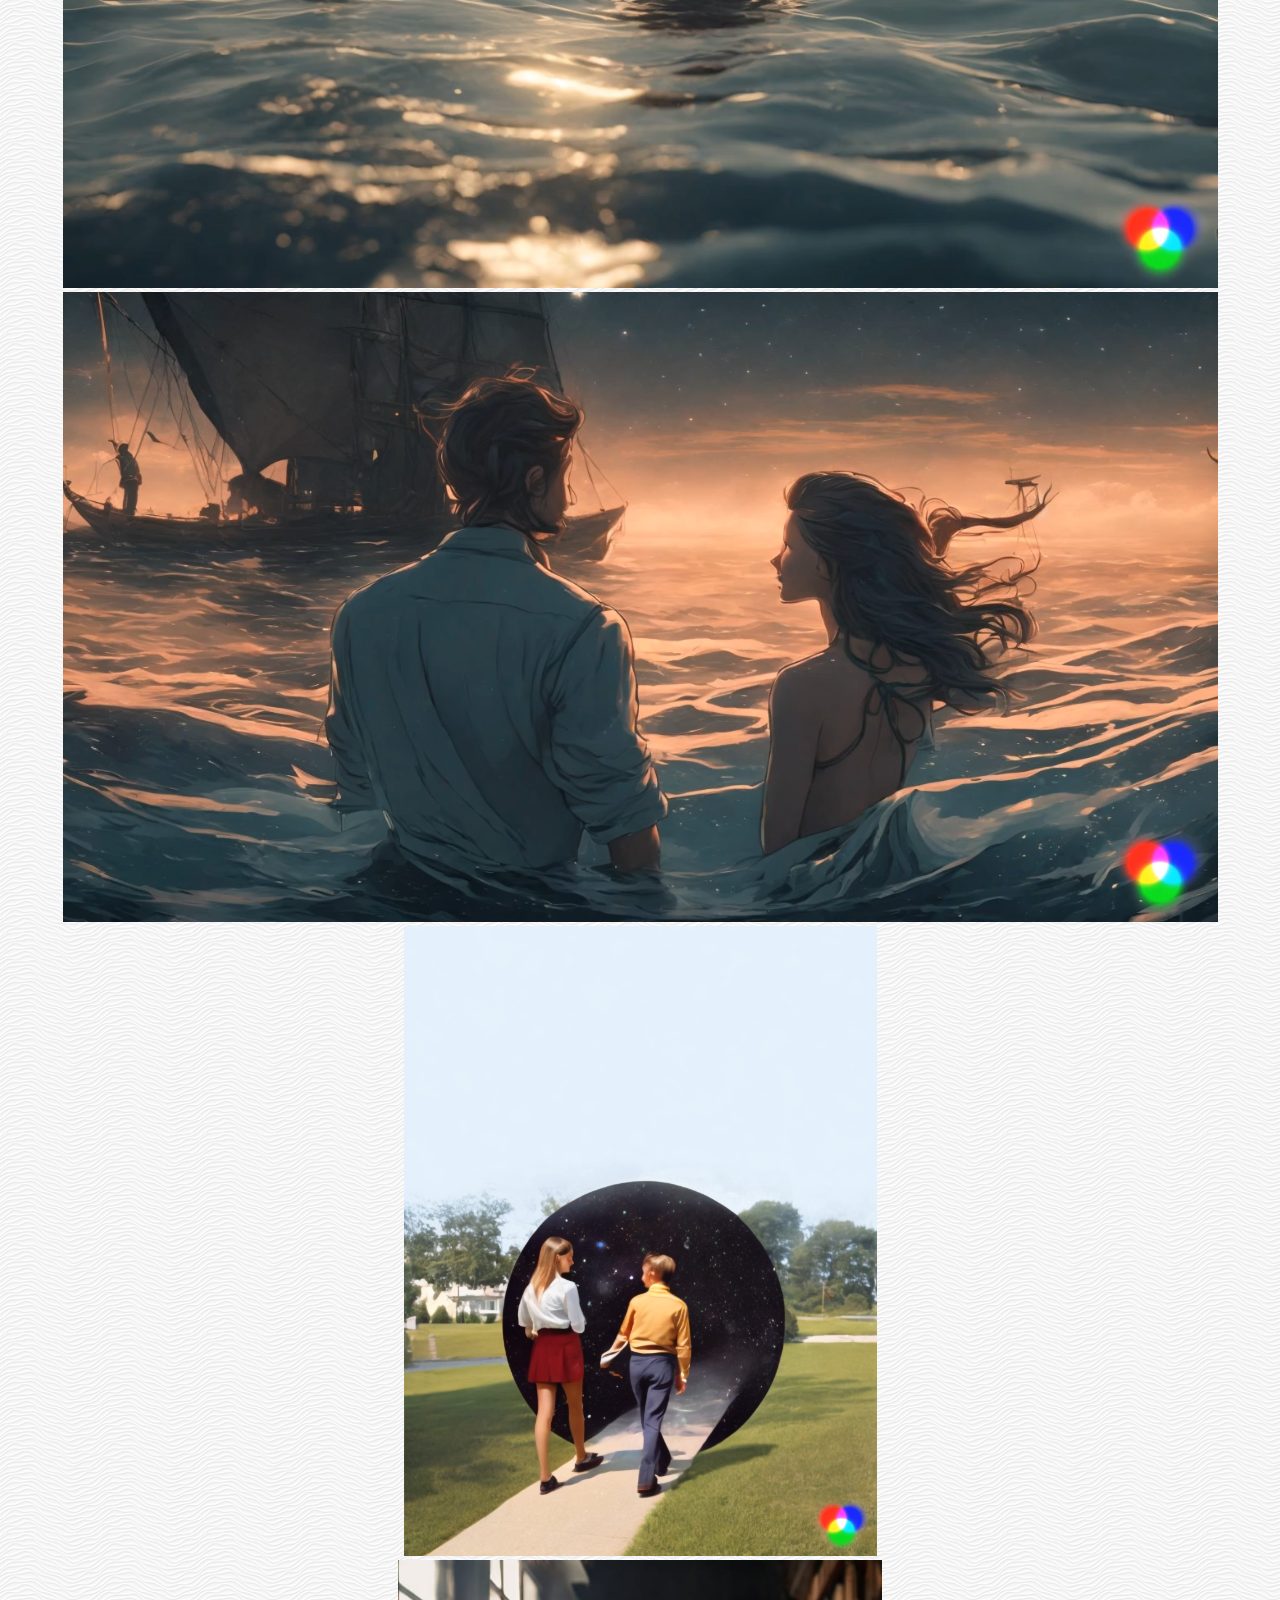
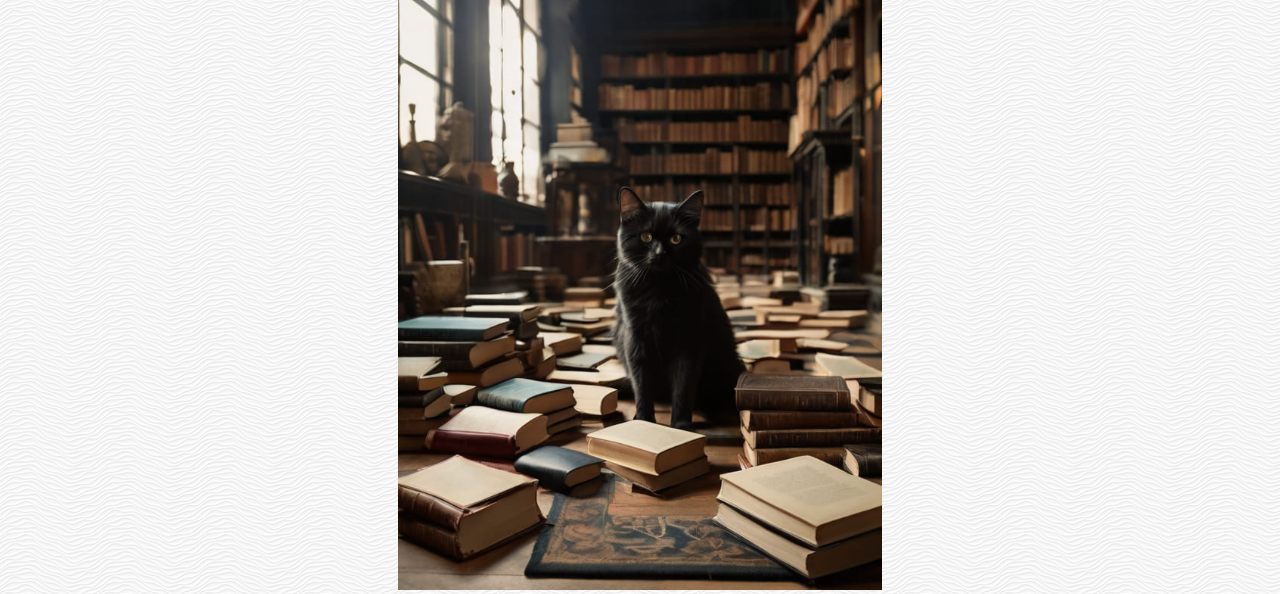
==== commit 7ca6c6ae: "Agregúe Alt a las imagenes" ====
--- a/secciones/arte.html
+++ b/secciones/arte.html
@@ -6,7 +6,13 @@
     <meta name="viewport" content="width=device-width, initial-scale=1.0">
     <!-- Hoja de estilos css -->
     <link rel="stylesheet" href="../css/style.css">
-    <title>Realismo onírico</title>
+    <!-- titulo -->
+    <title>Realismo onírico | Imágenes generadas con inteligencia artificial</title>
+    <!-- Favicon -->
+    <link rel="icon" type="image/x-icon" href="../multimedia/feather-pen.png">
+    <!-- metaetiquetas -->
+    <meta name="description" content="Imagenes realizadas coninteligencia articial sobre cuentos fantásticos">
+    <meta name="keywords" content="IMAGENES IA, INTELIGENCIA ARTIFICIAL">
 </head>
 
 <body>
@@ -36,25 +42,25 @@
             <img class="arte" src="../multimedia/IA imagenes/1ciudadcualq.jpg" alt="Gato entre libros">
         </a>
         <a href="../multimedia/IA imagenes/Babel (2).jpg" target="_blank">
-            <img class="arte" src="../multimedia/IA imagenes/Babel (2).jpg" alt="">
+            <img class="arte" src="../multimedia/IA imagenes/Babel (2).jpg" alt="Grecia antigua">
         </a>
         <a href="../multimedia/IA imagenes/babel.jpg" target="_blank">
-            <img class="arte" src="../multimedia/IA imagenes/babel.jpg" alt="">
+            <img class="arte" src="../multimedia/IA imagenes/babel.jpg" alt="Grecia Antigua">
         </a>
         <a href="../multimedia/IA imagenes/Rombos.jpg" target="_blank">
-            <img class="arte" src="../multimedia/IA imagenes/Rombos.jpg" alt="">
+            <img class="arte" src="../multimedia/IA imagenes/Rombos.jpg" alt="Sirena con marinero mirando a un barco en altamar">
         </a>
         <a href="../multimedia/IA imagenes/Rombos1.mp4" target="_blank">
-            <video class="arte" autoplay loop src="../multimedia/IA imagenes/Rombos1.mp4" alt="">
+            <video class="arte" autoplay loop src="../multimedia/IA imagenes/Rombos1.mp4" alt="Sirena flotando en el mar">
         </a>
         <a href="../multimedia/IA imagenes/Rombos2.mp4" target="_blank">
-            <video autoplay loop class="arte" src="../multimedia/IA imagenes/Rombos2.mp4" alt="">
+            <video autoplay loop class="arte" src="../multimedia/IA imagenes/Rombos2.mp4" alt="Marinero y sirena flotando en el mar">
         </a>
         <a href="../multimedia/IA imagenes/B.mp4" target="_blank">
-            <video class="arte" autoplay loop src="../multimedia/IA imagenes/B.mp4" alt="">
+            <video class="arte" autoplay loop src="../multimedia/IA imagenes/B.mp4" alt="Pareja caminando hacia el universo">
         </a>
         <a href="../multimedia/IA imagenes/Una ciudad cualquiera.jpg" target="_blank">
-            <img class="arte" src="../multimedia/IA imagenes/Una ciudad cualquiera.jpg" alt="">
+            <img class="arte" src="../multimedia/IA imagenes/Una ciudad cualquiera.jpg" alt="Gato entre libros">
         </a>
     </main>
     <!-- footer -->
--- a/css/style.css
+++ b/css/style.css
@@ -76,6 +76,11 @@
             text-decoration: none;
             color: white; }
 
+@media (max-width: 839px) {
+  .header .menu-navegacion .navizq ul li a,
+  .header .menu-navegacion .navder ul li a {
+    padding: 10px; } }
+
 @media (max-width: 630px) {
   .header .menu-navegacion {
     height: 80px;
@@ -145,9 +150,6 @@
     font-size: 13px; } }
 
 @media (max-width: 839px) {
-  .menu-navegacion .navizq ul li a,
-  .menu-navegacion .navder ul li a {
-    padding: 10px; }
   .main-content {
     flex-wrap: wrap;
     justify-content: center; }
@@ -158,10 +160,6 @@
         font-size: 20px; } }
 
 @media (max-width: 630px) {
-  .header .menu-navegacion {
-    height: 80px;
-    flex-direction: column;
-    align-items: center; }
   .main-content {
     margin-bottom: 50px; }
     .main-content section {
@@ -226,7 +224,7 @@
 .main-qs {
   display: flex; }
   .main-qs .col {
-    margin-top: 100px; }
+    margin-top: 57px; }
     .main-qs .col .descripcion {
       color: black;
       padding: 10px;
@@ -243,17 +241,19 @@
     flex-wrap: wrap;
     justify-content: center; }
     .main-qs .col {
-      margin-top: 20px; }
+      margin-top: 20px;
+      max-width: 90%; }
       .main-qs .col .descripcion {
-        margin-top: 10px; } }
+        margin-top: 10px;
+        max-width: 90%; } }
 
 .main-contacto .p-contacto {
   font-family: "Montserrat", sans-serif;
   width: 40%;
-  margin-top: 69px; }
+  margin-top: 39px; }
 
 .main-contacto form {
-  margin-top: 40px;
+  margin-top: 20px;
   width: 60%;
   text-align: center; }
   .main-contacto form .mb-3 .form-control {
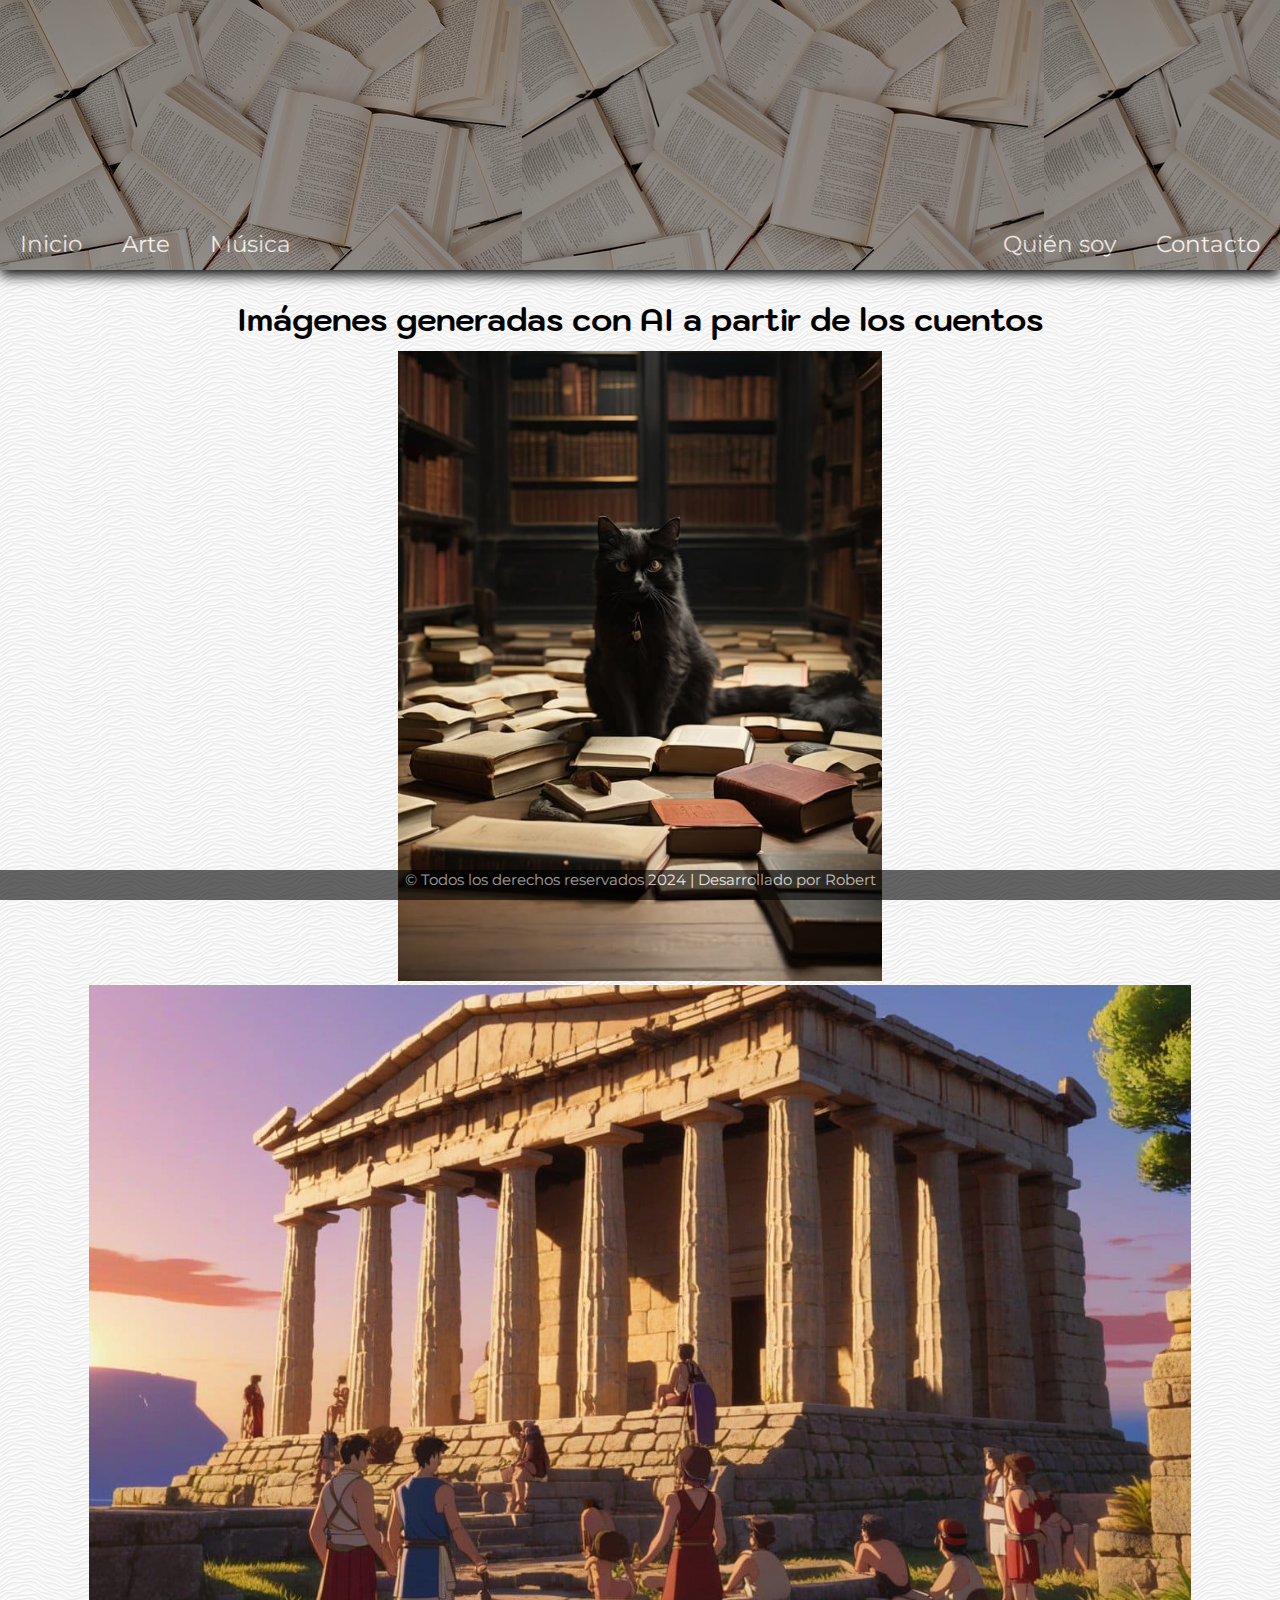
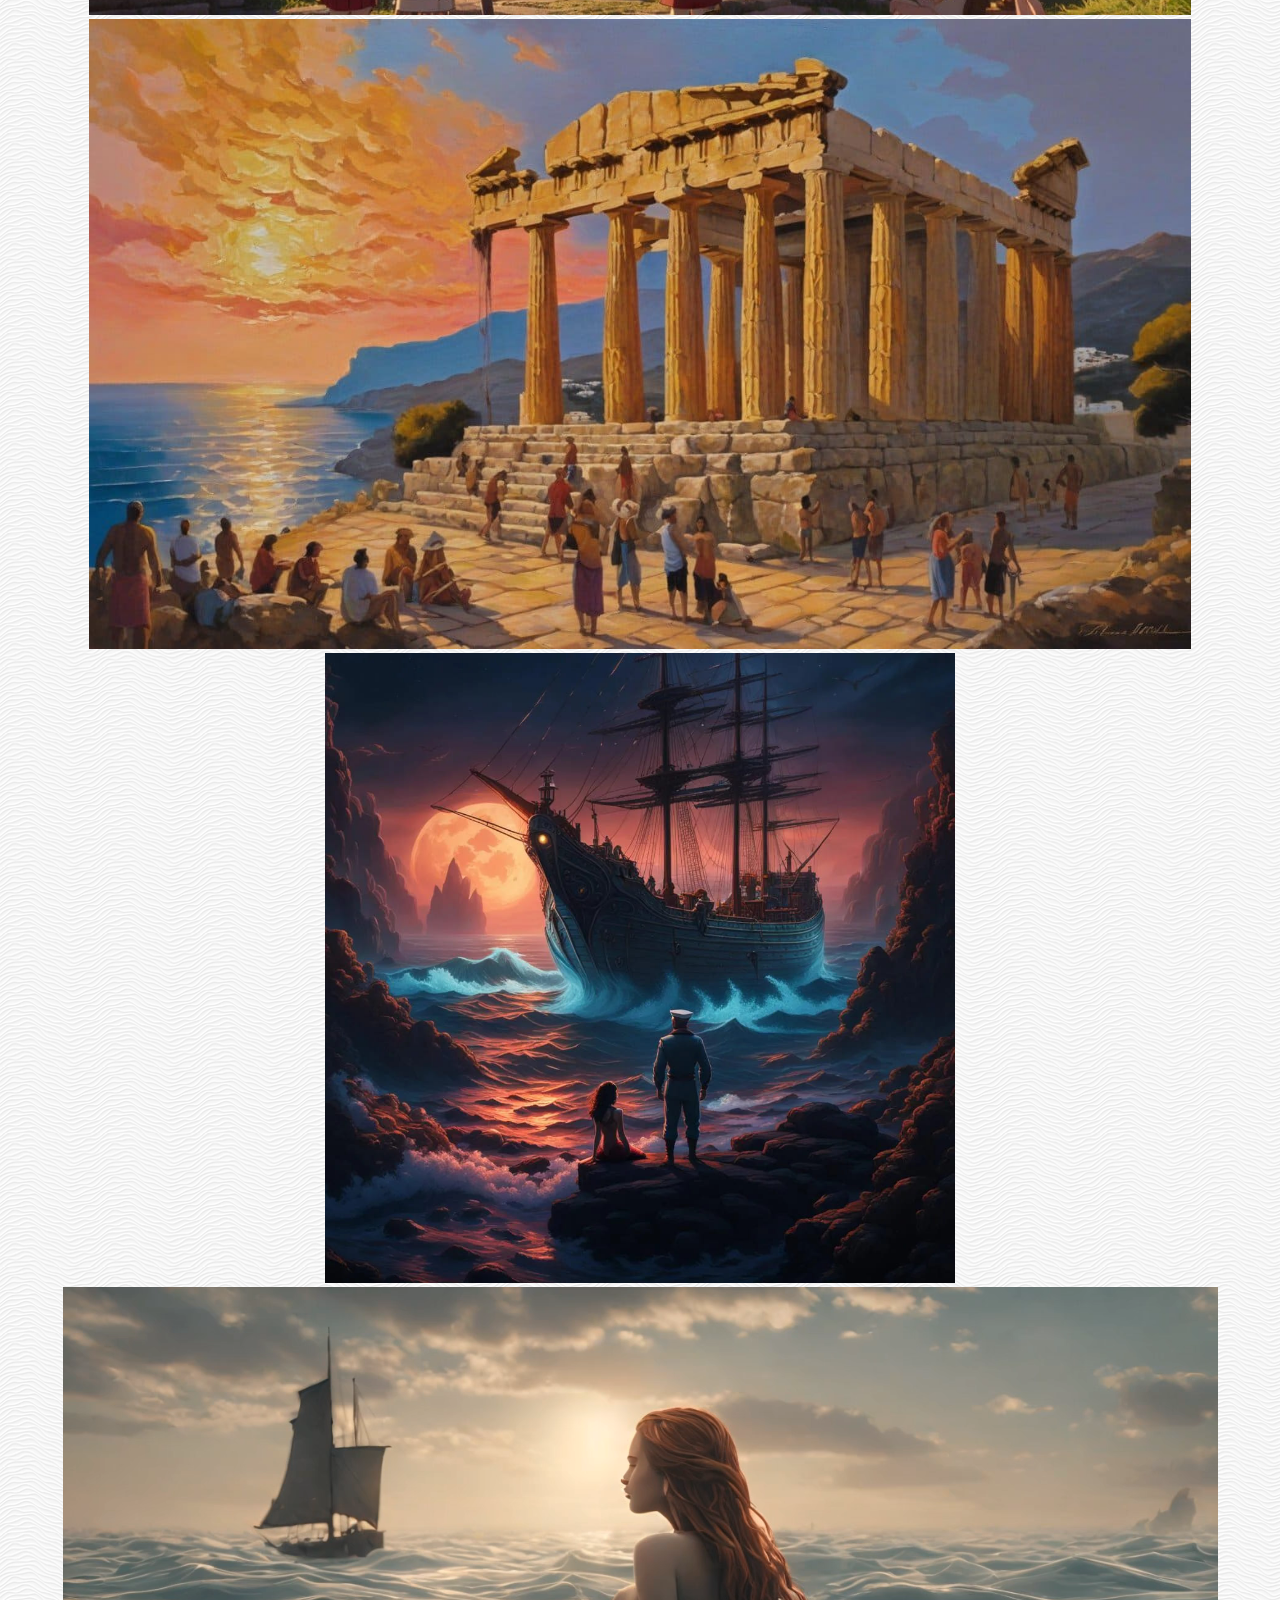
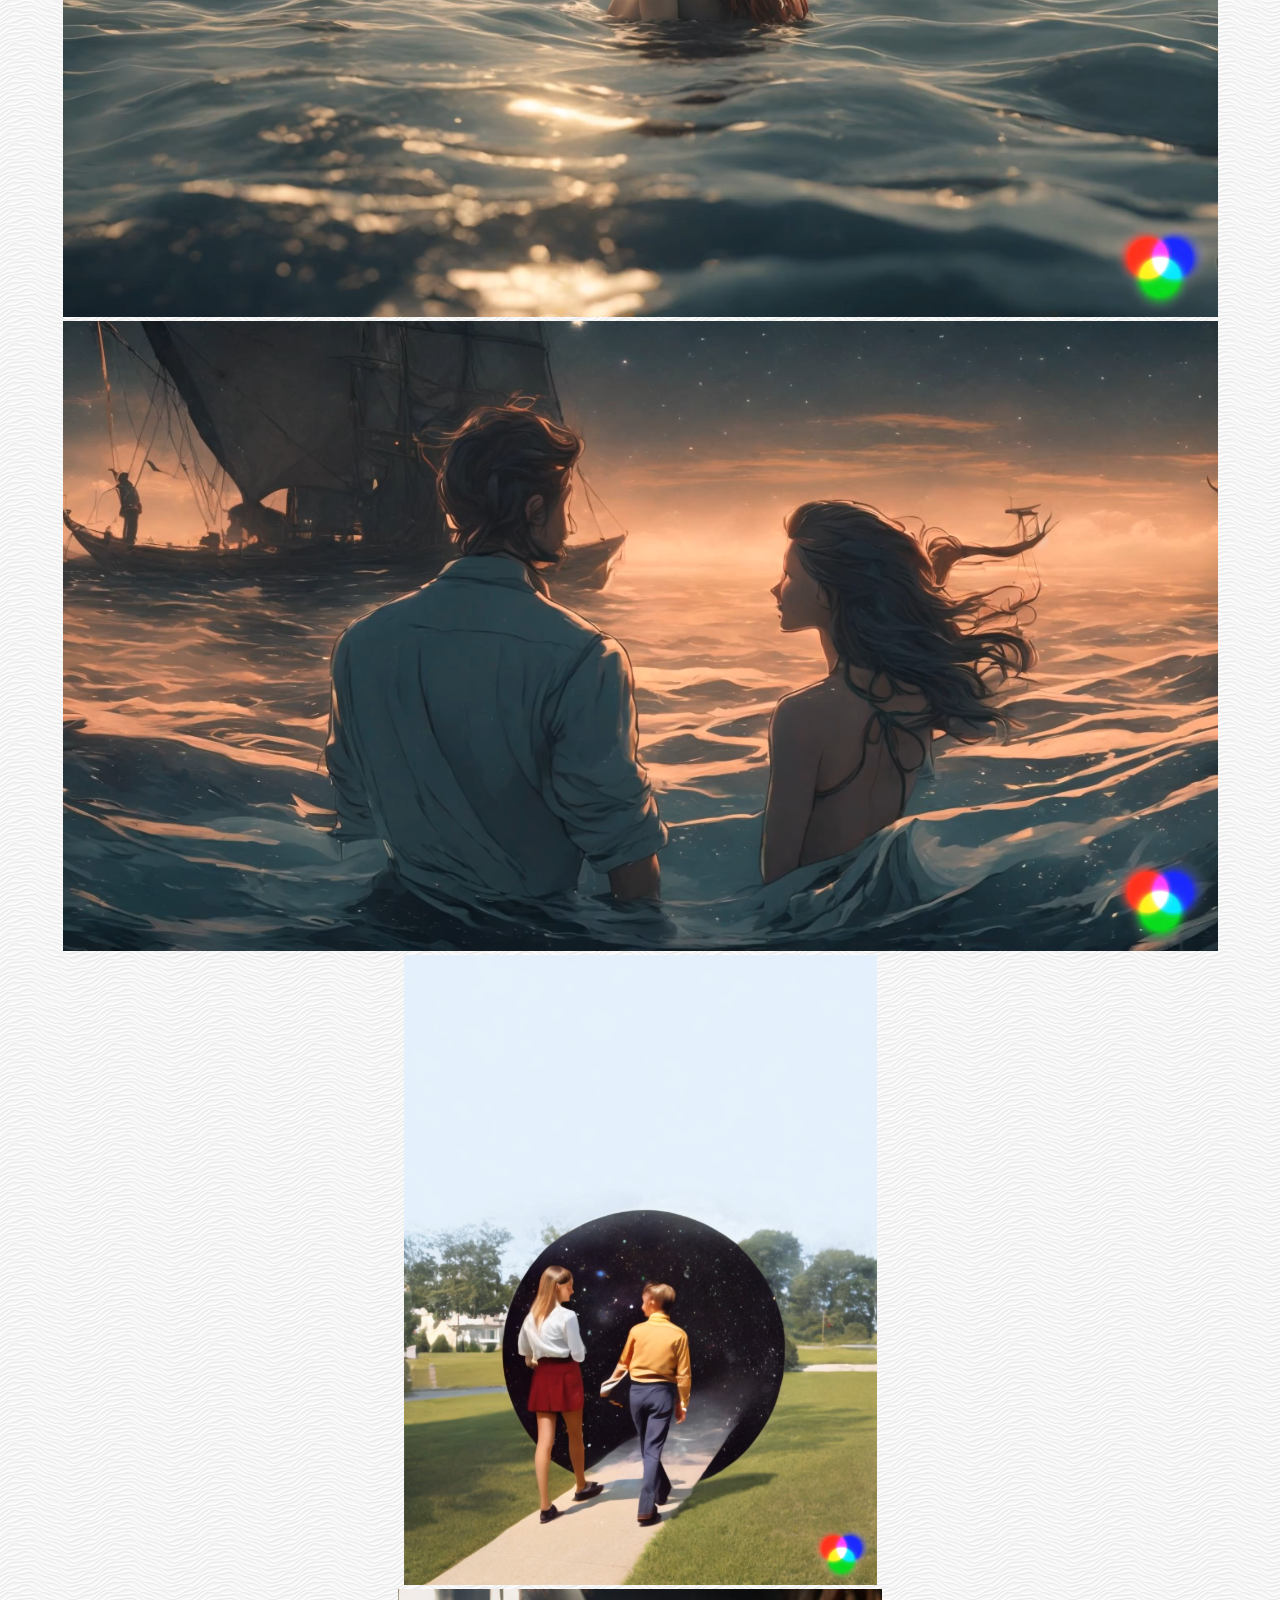
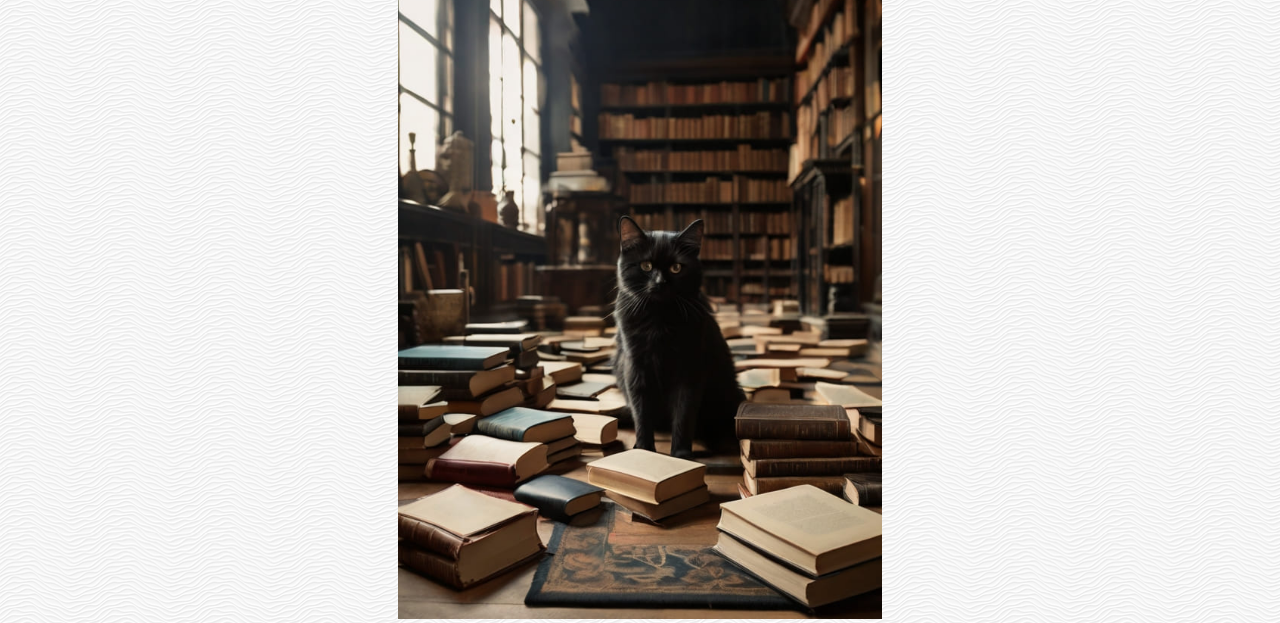
==== commit 72454901: "agregué h1 al index, cambie el nombre del li; y cambie el footer" ====
--- a/secciones/arte.html
+++ b/secciones/arte.html
@@ -22,7 +22,7 @@
         <nav class="menu-navegacion">
             <div class="navizq">
                 <ul>
-                    <li><a href="../index.html">Cuentos</a></li>
+                    <li><a href="../index.html">Inicio</a></li>
                     <li><a href="./arte.html">Arte</a></li>
                     <li><a href="./musica.html">Música</a></li>
                 </ul>
@@ -65,7 +65,9 @@
     </main>
     <!-- footer -->
     <footer class="footer">
-        <p>'He who jumps into the void owes no explanation to those who stand and watch.'</p>
+        <p class="p-footer">&copy; Todos los derechos reservados 2024 | Desarrollado por <a
+            href="https://www.linkedin.com/in/robertfacundofrontend/" target="_blank">Robert</a>
+    </p>
     </footer>
 </body>
 
--- a/css/style.css
+++ b/css/style.css
@@ -1,7 +1,7 @@
 @charset "UTF-8";
 @import url("https://fonts.googleapis.com/css2?family=Kodchasan&display=swap");
 @import url("https://fonts.googleapis.com/css2?family=Montserrat&family=Poiret+One&display=swap");
-.titles, .main-content section h1, .main-content section h2, .main-content section h4, .main-content section h3 {
+.titles, .main-content section h2, .main-content section h4, .main-content section h3 {
   margin-top: 5px;
   margin-bottom: 10px;
   font-family: "Kodchasan", sans-serif; }
@@ -57,7 +57,8 @@
         .header .menu-navegacion .navizq ul li,
         .header .menu-navegacion .navder ul li {
           list-style-type: none;
-          padding: 10px 20px; }
+          padding: 10px 20px;
+          font-size: 23px; }
           .header .menu-navegacion .navizq ul li:after,
           .header .menu-navegacion .navder ul li:after {
             content: "";
@@ -76,6 +77,12 @@
             text-decoration: none;
             color: white; }
 
+h1 {
+  margin-top: 13px;
+  margin-bottom: 11px;
+  font-family: "Kodchasan", sans-serif;
+  text-align: center; }
+
 @media (max-width: 839px) {
   .header .menu-navegacion .navizq ul li a,
   .header .menu-navegacion .navder ul li a {
@@ -94,11 +101,20 @@
   color: white;
   position: fixed;
   bottom: 0;
-  width: 100%; }
-  .footer p {
+  width: 100%;
+  height: 30px; }
+  .footer .p-footer {
     text-align: center;
-    padding-top: 5px;
-    margin-bottom: 0; }
+    font-family: "Montserrat", sans-serif;
+    font-size: 15px;
+    margin: 0;
+    top: -50%; }
+    .footer .p-footer a {
+      color: white;
+      text-decoration: none;
+      transition: all 0.2s ease-in-out; }
+      .footer .p-footer a:hover {
+        text-decoration: underline; }
 
 @media (max-width: 639px) {
   .footer {
@@ -110,7 +126,7 @@
 .main-content {
   display: flex;
   margin-top: 15px;
-  margin-bottom: 15px;
+  margin-bottom: 50px;
   width: 100%;
   height: 300px; }
   .main-content section {
@@ -172,7 +188,7 @@
 
 .main-content-arte {
   margin-top: 15px;
-  margin-bottom: 15px;
+  margin-bottom: 50px;
   width: 100%;
   height: 300px;
   height: 100vh; }
@@ -198,7 +214,8 @@
     height: 250px; } }
 
 .main-musica {
-  margin: 20px; }
+  margin: 20px;
+  margin-bottom: 50px; }
   .main-musica iframe {
     width: 80%;
     height: 400px; }
@@ -222,7 +239,8 @@
     margin-top: 23px; } }
 
 .main-qs {
-  display: flex; }
+  display: flex;
+  margin-bottom: 50px; }
   .main-qs .col {
     margin-top: 57px; }
     .main-qs .col .descripcion {
@@ -235,11 +253,22 @@
       text-align: center; }
     .main-qs .col .imgqs {
       height: 350px; }
-
-@media (max-width: 913px) {
+    .main-qs .col .t-realismo {
+      margin-top: 15px;
+      font-family: "Kodchasan", sans-serif;
+      font-size: 25px; }
+    .main-qs .col .p-realismo {
+      margin-top: 15px;
+      color: black;
+      font-family: "Montserrat", sans-serif;
+      font-size: 22px; }
+
+@media (max-width: 1010px) {
   .main-qs {
+    flex-direction: column;
     flex-wrap: wrap;
-    justify-content: center; }
+    justify-content: center;
+    align-items: center; }
     .main-qs .col {
       margin-top: 20px;
       max-width: 90%; }
@@ -247,19 +276,20 @@
         margin-top: 10px;
         max-width: 90%; } }
 
-.main-contacto .p-contacto {
-  font-family: "Montserrat", sans-serif;
-  width: 40%;
-  margin-top: 39px; }
-
-.main-contacto form {
-  margin-top: 20px;
-  width: 60%;
-  text-align: center; }
-  .main-contacto form .mb-3 .form-control {
+.main-contacto {
+  margin-bottom: 50px; }
+  .main-contacto .p-contacto {
+    font-family: "Montserrat", sans-serif;
+    width: 40%;
+    margin-top: 39px; }
+  .main-contacto form {
+    margin-top: 20px;
+    width: 60%;
     text-align: center; }
-    .main-contacto form .mb-3 .form-control:focus {
-      transform: scale(1.05); }
+    .main-contacto form .mb-3 .form-control {
+      text-align: center; }
+      .main-contacto form .mb-3 .form-control:focus {
+        transform: scale(1.05); }
 
 .link {
   display: inline-block;
